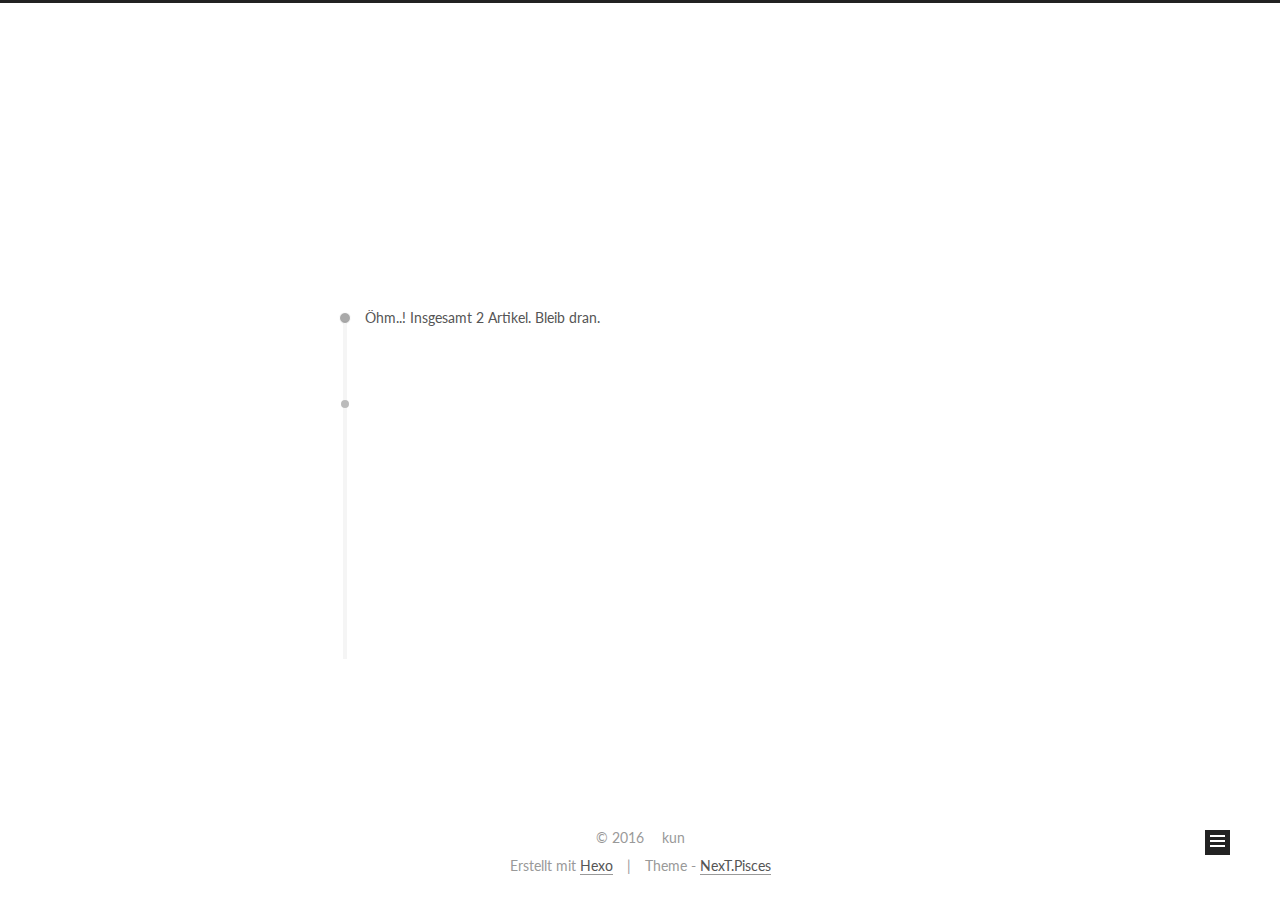
==== archives/index.html @ 742b386e "Site updated: 2016-11-14 19:03:24" ====
<!doctype html>



  


<html class="theme-next pisces use-motion" lang="">
<head>
  <meta charset="UTF-8"/>
<meta http-equiv="X-UA-Compatible" content="IE=edge" />
<meta name="viewport" content="width=device-width, initial-scale=1, maximum-scale=1"/>



<meta http-equiv="Cache-Control" content="no-transform" />
<meta http-equiv="Cache-Control" content="no-siteapp" />












  
  
  <link href="/vendors/fancybox/source/jquery.fancybox.css?v=2.1.5" rel="stylesheet" type="text/css" />




  
  
  
  

  
    
    
  

  

  

  

  

  
    
    
    <link href="//fonts.googleapis.com/css?family=Lato:300,300italic,400,400italic,700,700italic&subset=latin,latin-ext" rel="stylesheet" type="text/css">
  






<link href="/vendors/font-awesome/css/font-awesome.min.css?v=4.6.2" rel="stylesheet" type="text/css" />

<link href="/css/main.css?v=5.1.0" rel="stylesheet" type="text/css" />


  <meta name="keywords" content="Hexo, NexT" />








  <link rel="shortcut icon" type="image/x-icon" href="/favicon.ico?v=5.1.0" />






<meta property="og:type" content="website">
<meta property="og:title" content="几许巍风">
<meta property="og:url" content="http://yoursite.com/archives/index.html">
<meta property="og:site_name" content="几许巍风">
<meta name="twitter:card" content="summary">
<meta name="twitter:title" content="几许巍风">



<script type="text/javascript" id="hexo.configurations">
  var NexT = window.NexT || {};
  var CONFIG = {
    root: '/',
    scheme: 'Pisces',
    sidebar: {"position":"left","display":"post"},
    fancybox: true,
    motion: true,
    duoshuo: {
      userId: '0',
      author: 'Author'
    },
    algolia: {
      applicationID: '',
      apiKey: '',
      indexName: '',
      hits: {"per_page":10},
      labels: {"input_placeholder":"Search for Posts","hits_empty":"We didn't find any results for the search: ${query}","hits_stats":"${hits} results found in ${time} ms"}
    }
  };
</script>



  <link rel="canonical" href="http://yoursite.com/archives/"/>





  <title> Archiv | 几许巍风 </title>
</head>

<body itemscope itemtype="http://schema.org/WebPage" lang="">

  










  
  
    
  

  <div class="container one-collumn sidebar-position-left  page-archive  ">
    <div class="headband"></div>

    <header id="header" class="header" itemscope itemtype="http://schema.org/WPHeader">
      <div class="header-inner"><div class="site-meta ">
  

  <div class="custom-logo-site-title">
    <a href="/"  class="brand" rel="start">
      <span class="logo-line-before"><i></i></span>
      <span class="site-title">几许巍风</span>
      <span class="logo-line-after"><i></i></span>
    </a>
  </div>
  <p class="site-subtitle"></p>
</div>

<div class="site-nav-toggle">
  <button>
    <span class="btn-bar"></span>
    <span class="btn-bar"></span>
    <span class="btn-bar"></span>
  </button>
</div>

<nav class="site-nav">
  

  
    <ul id="menu" class="menu">
      
        
        <li class="menu-item menu-item-home">
          <a href="/" rel="section">
            
              <i class="menu-item-icon fa fa-fw fa-home"></i> <br />
            
            Startseite
          </a>
        </li>
      
        
        <li class="menu-item menu-item-archives">
          <a href="/archives" rel="section">
            
              <i class="menu-item-icon fa fa-fw fa-archive"></i> <br />
            
            Archiv
          </a>
        </li>
      
        
        <li class="menu-item menu-item-tags">
          <a href="/tags" rel="section">
            
              <i class="menu-item-icon fa fa-fw fa-tags"></i> <br />
            
            Tags
          </a>
        </li>
      

      
    </ul>
  

  
</nav>



 </div>
    </header>

    <main id="main" class="main">
      <div class="main-inner">
        <div class="content-wrap">
          <div id="content" class="content">
            

  <section id="posts" class="posts-collapse">
    <span class="archive-move-on"></span>

    <span class="archive-page-counter">
      
      
      
        
      
      Öhm..! Insgesamt 2 Artikel. Bleib dran.
    </span>

    

      
      
      

      
        
        <div class="collection-title">
          <h2 class="archive-year motion-element" id="archive-year-2016">2016</h2>
        </div>
      
      

      

  <article class="post post-type-normal" itemscope itemtype="http://schema.org/Article">
    <header class="post-header">

      <h1 class="post-title">
        
            <a class="post-title-link" href="/2016/07/25/AlexNet论文总结/" itemprop="url">
              
                <span itemprop="name">AlexNet论文--ImageNet Classification with Deep Convolution Neural Network(总结篇)</span>
              
            </a>
        
      </h1>

      <div class="post-meta">
        <time class="post-time" itemprop="dateCreated"
              datetime="2016-07-25T09:45:01+08:00"
              content="2016-07-25" >
          07-25
        </time>
      </div>

    </header>
  </article>



    

      
      
      

      
      

      

  <article class="post post-type-normal" itemscope itemtype="http://schema.org/Article">
    <header class="post-header">

      <h1 class="post-title">
        
            <a class="post-title-link" href="/2016/07/24/AlexNet论文翻译/" itemprop="url">
              
                <span itemprop="name">AlexNet论文--ImageNet Classification with Deep Convolution Neural Network(翻译篇)</span>
              
            </a>
        
      </h1>

      <div class="post-meta">
        <time class="post-time" itemprop="dateCreated"
              datetime="2016-07-24T19:42:06+08:00"
              content="2016-07-24" >
          07-24
        </time>
      </div>

    </header>
  </article>



    

  </section>

  



          </div>
          


          

        </div>
        
          
  
  <div class="sidebar-toggle">
    <div class="sidebar-toggle-line-wrap">
      <span class="sidebar-toggle-line sidebar-toggle-line-first"></span>
      <span class="sidebar-toggle-line sidebar-toggle-line-middle"></span>
      <span class="sidebar-toggle-line sidebar-toggle-line-last"></span>
    </div>
  </div>

  <aside id="sidebar" class="sidebar">
    <div class="sidebar-inner">

      

      

      <section class="site-overview sidebar-panel sidebar-panel-active">
        <div class="site-author motion-element" itemprop="author" itemscope itemtype="http://schema.org/Person">
          <img class="site-author-image" itemprop="image"
               src="/images/avatar.gif"
               alt="kun" />
          <p class="site-author-name" itemprop="name">kun</p>
          <p class="site-description motion-element" itemprop="description"></p>
        </div>
        <nav class="site-state motion-element">
          <div class="site-state-item site-state-posts">
            <a href="/archives">
              <span class="site-state-item-count">2</span>
              <span class="site-state-item-name">Artikel</span>
            </a>
          </div>

          

          

        </nav>

        

        <div class="links-of-author motion-element">
          
        </div>

        
        

        
        

        


      </section>

      

    </div>
  </aside>


        
      </div>
    </main>

    <footer id="footer" class="footer">
      <div class="footer-inner">
        <div class="copyright" >
  
  &copy; 
  <span itemprop="copyrightYear">2016</span>
  <span class="with-love">
    <i class="fa fa-heart"></i>
  </span>
  <span class="author" itemprop="copyrightHolder">kun</span>
</div>


<div class="powered-by">
  Erstellt mit  <a class="theme-link" href="https://hexo.io">Hexo</a>
</div>

<div class="theme-info">
  Theme -
  <a class="theme-link" href="https://github.com/iissnan/hexo-theme-next">
    NexT.Pisces
  </a>
</div>


        

        
      </div>
    </footer>

    <div class="back-to-top">
      <i class="fa fa-arrow-up"></i>
    </div>
  </div>

  

<script type="text/javascript">
  if (Object.prototype.toString.call(window.Promise) !== '[object Function]') {
    window.Promise = null;
  }
</script>









  



  
  <script type="text/javascript" src="/vendors/jquery/index.js?v=2.1.3"></script>

  
  <script type="text/javascript" src="/vendors/fastclick/lib/fastclick.min.js?v=1.0.6"></script>

  
  <script type="text/javascript" src="/vendors/jquery_lazyload/jquery.lazyload.js?v=1.9.7"></script>

  
  <script type="text/javascript" src="/vendors/velocity/velocity.min.js?v=1.2.1"></script>

  
  <script type="text/javascript" src="/vendors/velocity/velocity.ui.min.js?v=1.2.1"></script>

  
  <script type="text/javascript" src="/vendors/fancybox/source/jquery.fancybox.pack.js?v=2.1.5"></script>


  


  <script type="text/javascript" src="/js/src/utils.js?v=5.1.0"></script>

  <script type="text/javascript" src="/js/src/motion.js?v=5.1.0"></script>



  
  


  <script type="text/javascript" src="/js/src/affix.js?v=5.1.0"></script>

  <script type="text/javascript" src="/js/src/schemes/pisces.js?v=5.1.0"></script>



  
  
    <script type="text/javascript" id="motion.page.archive">
      $('.archive-year').velocity('transition.slideLeftIn');
    </script>
  


  


  <script type="text/javascript" src="/js/src/bootstrap.js?v=5.1.0"></script>



  



  




	




  
  

  

  

  

  


</body>
</html>
---- css/main.css ----
/* normalize.css v3.0.2 | MIT License | git.io/normalize */
html {
  font-family: sans-serif; /* 1 */
  -ms-text-size-adjust: 100%; /* 2 */
  -webkit-text-size-adjust: 100%; /* 2 */
}
body {
  margin: 0;
}
article,
aside,
details,
figcaption,
figure,
footer,
header,
hgroup,
main,
menu,
nav,
section,
summary {
  display: block;
}
audio,
canvas,
progress,
video {
  display: inline-block; /* 1 */
  vertical-align: baseline; /* 2 */
}
audio:not([controls]) {
  display: none;
  height: 0;
}
[hidden],
template {
  display: none;
}
a {
  background-color: transparent;
}
a:active,
a:hover {
  outline: 0;
}
abbr[title] {
  border-bottom: 1px dotted;
}
b,
strong {
  font-weight: bold;
}
dfn {
  font-style: italic;
}
h1 {
  font-size: 2em;
  margin: 0.67em 0;
}
mark {
  background: #ff0;
  color: #000;
}
small {
  font-size: 80%;
}
sub,
sup {
  font-size: 75%;
  line-height: 0;
  position: relative;
  vertical-align: baseline;
}
sup {
  top: -0.5em;
}
sub {
  bottom: -0.25em;
}
img {
  border: 0;
}
svg:not(:root) {
  overflow: hidden;
}
figure {
  margin: 1em 40px;
}
hr {
  -moz-box-sizing: content-box;
  box-sizing: content-box;
  height: 0;
}
pre {
  overflow: auto;
}
code,
kbd,
pre,
samp {
  font-family: monospace, monospace;
  font-size: 1em;
}
button,
input,
optgroup,
select,
textarea {
  color: inherit; /* 1 */
  font: inherit; /* 2 */
  margin: 0; /* 3 */
}
button {
  overflow: visible;
}
button,
select {
  text-transform: none;
}
button,
html input[type="button"],
input[type="reset"],
input[type="submit"] {
  -webkit-appearance: button; /* 2 */
  cursor: pointer; /* 3 */
}
button[disabled],
html input[disabled] {
  cursor: default;
}
button::-moz-focus-inner,
input::-moz-focus-inner {
  border: 0;
  padding: 0;
}
input {
  line-height: normal;
}
input[type="checkbox"],
input[type="radio"] {
  box-sizing: border-box; /* 1 */
  padding: 0; /* 2 */
}
input[type="number"]::-webkit-inner-spin-button,
input[type="number"]::-webkit-outer-spin-button {
  height: auto;
}
input[type="search"] {
  -webkit-appearance: textfield; /* 1 */
  -moz-box-sizing: content-box;
  -webkit-box-sizing: content-box; /* 2 */
  box-sizing: content-box;
}
input[type="search"]::-webkit-search-cancel-button,
input[type="search"]::-webkit-search-decoration {
  -webkit-appearance: none;
}
fieldset {
  border: 1px solid #c0c0c0;
  margin: 0 2px;
  padding: 0.35em 0.625em 0.75em;
}
legend {
  border: 0; /* 1 */
  padding: 0; /* 2 */
}
textarea {
  overflow: auto;
}
optgroup {
  font-weight: bold;
}
table {
  border-collapse: collapse;
  border-spacing: 0;
}
td,
th {
  padding: 0;
}
::selection {
  background: #262a30;
  color: #fff;
}
body {
  position: relative;
  font-family: 'Lato', "PingFang SC", "Microsoft YaHei", sans-serif;
  font-size: 14px;
  line-height: 2;
  color: #555;
  background: #fff;
}
@media (max-width: 767px) {
  body {
    padding-right: 0 !important;
  }
}
@media (min-width: 768px) and (max-width: 991px) {
  body {
    padding-right: 0 !important;
  }
}
@media (min-width: 1600px) {
  body {
    font-size: 16px;
  }
}
h1,
h2,
h3,
h4,
h5,
h6 {
  margin: 0;
  padding: 0;
  font-weight: bold;
  line-height: 1.5;
  font-family: 'Lato', "PingFang SC", "Microsoft YaHei", sans-serif;
}
h2,
h3,
h4,
h5,
h6 {
  margin: 20px 0 15px;
}
h1 {
  font-size: 22px;
}
@media (max-width: 767px) {
  h1 {
    font-size: 18px;
  }
}
h2 {
  font-size: 20px;
}
@media (max-width: 767px) {
  h2 {
    font-size: 16px;
  }
}
h3 {
  font-size: 18px;
}
@media (max-width: 767px) {
  h3 {
    font-size: 14px;
  }
}
h4 {
  font-size: 16px;
}
@media (max-width: 767px) {
  h4 {
    font-size: 12px;
  }
}
h5 {
  font-size: 14px;
}
@media (max-width: 767px) {
  h5 {
    font-size: 10px;
  }
}
h6 {
  font-size: 12px;
}
@media (max-width: 767px) {
  h6 {
    font-size: 8px;
  }
}
p {
  margin: 0 0 25px 0;
}
a {
  color: #555;
  text-decoration: none;
  border-bottom: 1px solid #999;
  word-wrap: break-word;
}
a:hover {
  color: #222;
  border-bottom-color: #222;
}
ul {
  list-style: none;
}
blockquote {
  margin: 0;
  padding: 0;
}
img {
  display: block;
  margin: auto;
  max-width: 100%;
  height: auto;
}
hr {
  margin: 40px 0;
  height: 3px;
  border: none;
  background-color: #ddd;
  background-image: repeating-linear-gradient(-45deg, #fff, #fff 4px, transparent 4px, transparent 8px);
}
blockquote {
  padding: 0 15px;
  color: #666;
  border-left: 4px solid #ddd;
}
blockquote cite::before {
  content: "-";
  padding: 0 5px;
}
dt {
  font-weight: 700;
}
dd {
  margin: 0;
  padding: 0;
}
.text-left {
  text-align: left;
}
.text-center {
  text-align: center;
}
.text-right {
  text-align: right;
}
.text-justify {
  text-align: justify;
}
.text-nowrap {
  white-space: nowrap;
}
.text-lowercase {
  text-transform: lowercase;
}
.text-uppercase {
  text-transform: uppercase;
}
.text-capitalize {
  text-transform: capitalize;
}
.center-block {
  display: block;
  margin-left: auto;
  margin-right: auto;
}
.clearfix:before,
.clearfix:after {
  content: " ";
  display: table;
}
.clearfix:after {
  clear: both;
}
.pullquote {
  width: 45%;
}
.pullquote.left {
  float: left;
  margin-left: 5px;
  margin-right: 10px;
}
.pullquote.right {
  float: right;
  margin-left: 10px;
  margin-right: 5px;
}
.affix.affix.affix {
  position: fixed;
}
.translation {
  margin-top: -20px;
  font-size: 14px;
  color: #999;
}
.scrollbar-measure {
  width: 100px;
  height: 100px;
  overflow: scroll;
  position: absolute;
  top: -9999px;
}
.use-motion .motion-element {
  opacity: 0;
}
#local-search-input {
  padding: 3px;
  border: none;
  text-indent: 14px;
  border-radius: 0;
  width: 140px;
  outline: none;
  border-bottom: 1px solid #999;
  background: inherit;
  opacity: 0.5;
}
#local-search-input:focus {
  opacity: 1;
}
.search-icon {
  position: absolute;
  top: 9px;
}
table {
  margin: 20px 0;
  width: 100%;
  border-collapse: collapse;
  border-spacing: 0;
  border: 1px solid #ddd;
  font-size: 14px;
  table-layout: fixed;
  word-wrap: break-all;
}
table>tbody>tr:nth-of-type(odd) {
  background-color: #f9f9f9;
}
table>tbody>tr:hover {
  background-color: #f5f5f5;
}
caption,
th,
td {
  padding: 8px;
  text-align: left;
  vertical-align: middle;
  font-weight: normal;
}
th,
td {
  border-bottom: 3px solid #ddd;
  border-right: 1px solid #eee;
}
th {
  padding-bottom: 10px;
  font-weight: 700;
}
td {
  border-bottom-width: 1px;
}
html,
body {
  height: 100%;
}
.container {
  position: relative;
  min-height: 100%;
}
.header-inner {
  margin: 0 auto;
  padding: 100px 0 70px;
  width: 700px;
}
@media (min-width: 1600px) {
  .container .header-inner {
    width: 900px;
  }
}
.main {
  padding-bottom: 150px;
}
.main-inner {
  margin: 0 auto;
  width: 700px;
}
@media (min-width: 1600px) {
  .container .main-inner {
    width: 900px;
  }
}
.footer {
  position: absolute;
  left: 0;
  bottom: 0;
  width: 100%;
  min-height: 50px;
}
.footer-inner {
  box-sizing: border-box;
  margin: 20px auto;
  width: 700px;
}
@media (min-width: 1600px) {
  .container .footer-inner {
    width: 900px;
  }
}
pre,
.highlight {
  overflow: auto;
  margin: 20px 0;
  padding: 15px;
  font-size: 13px;
  color: #4d4d4c;
  background: #f7f7f7;
  line-height: 1.6;
}
pre,
code {
  font-family: consolas, Menlo, "PingFang SC", "Microsoft YaHei", monospace;
}
code {
  padding: 2px 4px;
  word-wrap: break-all;
  color: #4d4d4c;
  background: #f7f7f7;
  border-radius: 3px;
  font-size: 13px;
}
pre code {
  padding: 0;
  color: #4d4d4c;
  background: none;
  text-shadow: none;
}
.highlight pre {
  border: none;
  margin: 0;
  padding: 1px;
}
.highlight table {
  margin: 0;
  width: auto;
  border: none;
}
.highlight td {
  border: none;
  padding: 0;
}
.highlight figcaption {
  font-size: 1em;
  color: #4d4d4c;
  line-height: 1em;
  margin-bottom: 1em;
}
.highlight figcaption:before,
.highlight figcaption:after {
  content: " ";
  display: table;
}
.highlight figcaption:after {
  clear: both;
}
.highlight figcaption a {
  float: right;
  color: #4d4d4c;
}
.highlight figcaption a:hover {
  border-bottom-color: #4d4d4c;
}
.highlight .gutter pre {
  color: #666;
  text-align: right;
  padding-right: 20px;
}
.highlight .line {
  height: 20px;
}
.gutter {
  -webkit-user-select: none;
  -moz-user-select: none;
  -ms-user-select: none;
  user-select: none;
}
.gist table {
  width: auto;
}
.gist table td {
  border: none;
}
pre .deletion {
  background: #fdd;
}
pre .addition {
  background: #dfd;
}
pre .meta {
  color: #8959a8;
}
pre .comment {
  color: #8e908c;
}
pre .variable,
pre .attribute,
pre .tag,
pre .regexp,
pre .ruby .constant,
pre .xml .tag .title,
pre .xml .pi,
pre .xml .doctype,
pre .html .doctype,
pre .css .id,
pre .css .class,
pre .css .pseudo {
  color: #c82829;
}
pre .number,
pre .preprocessor,
pre .built_in,
pre .literal,
pre .params,
pre .constant,
pre .command {
  color: #f5871f;
}
pre .ruby .class .title,
pre .css .rules .attribute,
pre .string,
pre .value,
pre .inheritance,
pre .header,
pre .ruby .symbol,
pre .xml .cdata,
pre .special,
pre .number,
pre .formula {
  color: #718c00;
}
pre .title,
pre .css .hexcolor {
  color: #3e999f;
}
pre .function,
pre .python .decorator,
pre .python .title,
pre .ruby .function .title,
pre .ruby .title .keyword,
pre .perl .sub,
pre .javascript .title,
pre .coffeescript .title {
  color: #4271ae;
}
pre .keyword,
pre .javascript .function {
  color: #8959a8;
}
.full-image.full-image.full-image {
  border: none;
  max-width: 100%;
  width: auto;
  margin: 20px auto;
}
@media (min-width: 992px) {
  .full-image.full-image.full-image {
    max-width: none;
    width: 126%;
    margin: 0 -13%;
  }
}
.blockquote-center,
.page-home .post-type-quote blockquote,
.page-post-detail .post-type-quote blockquote {
  position: relative;
  margin: 40px 0;
  padding: 0;
  border-left: none;
  text-align: center;
}
.blockquote-center::before,
.page-home .post-type-quote blockquote::before,
.page-post-detail .post-type-quote blockquote::before,
.blockquote-center::after,
.page-home .post-type-quote blockquote::after,
.page-post-detail .post-type-quote blockquote::after {
  position: absolute;
  content: ' ';
  display: block;
  width: 100%;
  height: 24px;
  opacity: 0.2;
  background-repeat: no-repeat;
  background-position: 0 -6px;
  background-size: 22px 22px;
}
.blockquote-center::before,
.page-home .post-type-quote blockquote::before,
.page-post-detail .post-type-quote blockquote::before {
  top: -20px;
  background-image: url("../images/quote-l.svg");
  border-top: 1px solid #ccc;
}
.blockquote-center::after,
.page-home .post-type-quote blockquote::after,
.page-post-detail .post-type-quote blockquote::after {
  bottom: -20px;
  background-image: url("../images/quote-r.svg");
  border-bottom: 1px solid #ccc;
  background-position: 100% 8px;
}
.blockquote-center p,
.page-home .post-type-quote blockquote p,
.page-post-detail .post-type-quote blockquote p,
.blockquote-center div,
.page-home .post-type-quote blockquote div,
.page-post-detail .post-type-quote blockquote div {
  text-align: center;
}
.post .post-body .group-picture img {
  box-sizing: border-box;
  padding: 0 3px;
  border: none;
}
.post .group-picture-row {
  overflow: hidden;
  margin-top: 6px;
}
.post .group-picture-row:first-child {
  margin-top: 0;
}
.post .group-picture-column {
  float: left;
}
.page-post-detail .post-body .group-picture-column {
  float: none;
  margin-top: 10px;
  width: auto !important;
}
.page-post-detail .post-body .group-picture-column img {
  margin: 0 auto;
}
.page-archive .group-picture-container {
  overflow: hidden;
}
.page-archive .group-picture-row {
  float: left;
}
.page-archive .group-picture-row:first-child {
  margin-top: 6px;
}
.page-archive .group-picture-column {
  max-width: 150px;
  max-height: 150px;
}
.btn {
  display: inline-block;
  padding: 0 20px;
  font-size: 14px;
  color: #fff;
  background: #222;
  border: 2px solid #222;
  text-decoration: none;
  border-radius: 0;
  transition-property: background-color;
  transition-duration: 0.2s;
  transition-timing-function: ease-in-out;
  transition-delay: 0s;
}
.btn:hover,
.post-more-link .btn:hover {
  border-color: #222;
  color: #222;
  background: #fff;
}
.btn-bar {
  display: block;
  width: 22px;
  height: 2px;
  background: #555;
  border-radius: 1px;
}
.btn-bar+.btn-bar {
  margin-top: 4px;
}
.pagination {
  margin: 120px 0 40px;
  text-align: center;
  border-top: 1px solid #eee;
}
.page-number-basic,
.pagination .prev,
.pagination .next,
.pagination .page-number,
.pagination .space {
  display: inline-block;
  position: relative;
  top: -1px;
  margin: 0 10px;
  padding: 0 10px;
  line-height: 30px;
}
@media (max-width: 767px) {
  .page-number-basic,
  .pagination .prev,
  .pagination .next,
  .pagination .page-number,
  .pagination .space {
    margin: 0 5px;
  }
}
.pagination .prev,
.pagination .next,
.pagination .page-number {
  border-bottom: 0;
  border-top: 1px solid #eee;
  transition-property: border-color;
  transition-duration: 0.2s;
  transition-timing-function: ease-in-out;
  transition-delay: 0s;
}
.pagination .prev:hover,
.pagination .next:hover,
.pagination .page-number:hover {
  border-top-color: #222;
}
.pagination .space {
  padding: 0;
  margin: 0;
}
.pagination .prev {
  margin-left: 0;
}
.pagination .next {
  margin-right: 0;
}
.pagination .page-number.current {
  color: #fff;
  background: #ccc;
  border-top-color: #ccc;
}
@media (max-width: 767px) {
  .pagination {
    border-top: none;
  }
  .pagination .prev,
  .pagination .next,
  .pagination .page-number {
    margin-bottom: 10px;
    border-top: 0;
    border-bottom: 1px solid #eee;
  }
  .pagination .prev:hover,
  .pagination .next:hover,
  .pagination .page-number:hover {
    border-bottom-color: #222;
  }
}
.comments {
  margin: 60px 20px 0;
}
.tag-cloud {
  text-align: center;
}
.tag-cloud a {
  display: inline-block;
  margin: 10px;
}
.back-to-top {
  box-sizing: border-box;
  position: fixed;
  bottom: -100px;
  right: 50px;
  z-index: 1050;
  padding: 0 6px;
  width: 25px;
  background: #222;
  font-size: 12px;
  opacity: 1;
  color: #fff;
  cursor: pointer;
  text-align: center;
  -webkit-transform: translateZ(0);
  transition-property: bottom;
  transition-duration: 0.2s;
  transition-timing-function: ease-in-out;
  transition-delay: 0s;
}
@media (max-width: 767px) {
  .back-to-top {
    display: none;
  }
}
@media (min-width: 768px) and (max-width: 991px) {
  .back-to-top {
    display: none;
  }
}
.back-to-top.back-to-top-on {
  bottom: 19px;
}
.header {
  background: #fff;
}
.header-inner {
  position: relative;
}
.headband {
  height: 3px;
  background: #222;
}
.site-meta {
  margin: 0;
  text-align: center;
}
@media (max-width: 767px) {
  .site-meta {
    text-align: center;
  }
}
.brand {
  position: relative;
  display: inline-block;
  padding: 0 40px;
  color: #fff;
  background: #222;
  border-bottom: none;
}
.brand:hover {
  color: #fff;
}
.logo {
  display: inline-block;
  margin-right: 5px;
  line-height: 36px;
  vertical-align: top;
}
.site-title {
  display: inline-block;
  vertical-align: top;
  line-height: 36px;
  font-size: 20px;
  font-weight: normal;
  font-family: 'Lato', "PingFang SC", "Microsoft YaHei", sans-serif;
}
.site-subtitle {
  margin-top: 10px;
  font-size: 13px;
  color: #999;
}
.use-motion .brand {
  opacity: 0;
}
.use-motion .logo,
.use-motion .site-title,
.use-motion .site-subtitle {
  opacity: 0;
  position: relative;
  top: -10px;
}
.site-nav-toggle {
  display: none;
  position: absolute;
  top: 10px;
  left: 10px;
}
@media (max-width: 767px) {
  .site-nav-toggle {
    display: block;
  }
}
.site-nav-toggle button {
  margin-top: 2px;
  padding: 9px 10px;
  background: transparent;
  border: none;
}
@media (max-width: 767px) {
  .site-nav {
    display: none;
    margin: 0 -10px;
    padding: 0 10px;
    clear: both;
    border-top: 1px solid #ddd;
  }
}
@media (min-width: 768px) and (max-width: 991px) {
  .site-nav {
    display: block !important;
  }
}
@media (min-width: 992px) {
  .site-nav {
    display: block !important;
  }
}
.menu {
  margin-top: 20px;
  padding-left: 0;
  text-align: center;
}
.menu .menu-item {
  display: inline-block;
  margin: 0 10px;
}
@media screen and (max-width: 767px) {
  .menu .menu-item {
    margin-top: 10px;
  }
}
.menu .menu-item a {
  display: block;
  font-size: 13px;
  text-transform: capitalize;
  line-height: inherit;
  border-bottom: 1px solid transparent;
  transition-property: border-color;
  transition-duration: 0.2s;
  transition-timing-function: ease-in-out;
  transition-delay: 0s;
}
.menu .menu-item a:hover {
  border-bottom-color: #222;
}
.menu .menu-item .fa {
  margin-right: 5px;
}
.use-motion .menu-item {
  opacity: 0;
}
.post-body {
  font-family: 'Lato', "PingFang SC", "Microsoft YaHei", sans-serif;
}
@media (max-width: 767px) {
  .post-body {
    word-break: break-word;
  }
}
.post-body .fancybox img {
  display: block !important;
  margin: 0 auto;
  cursor: pointer;
  cursor: zoom-in;
  cursor: -webkit-zoom-in;
}
.post-body .image-caption,
.post-body .figure .caption {
  margin: 10px auto 15px;
  text-align: center;
  font-size: 14px;
  color: #999;
  font-weight: bold;
  line-height: 1;
}
.post-sticky-flag {
  display: inline-block;
  font-size: 16px;
  -ms-transform: rotate(30deg);
  -webkit-transform: rotate(30deg);
  -moz-transform: rotate(30deg);
  -ms-transform: rotate(30deg);
  -o-transform: rotate(30deg);
  transform: rotate(30deg);
}
.posts-expand {
  padding-top: 40px;
}
@media (max-width: 767px) {
  .posts-expand {
    margin: 0 20px;
  }
  .post-body pre,
  .post-body .highlight {
    padding: 10px;
  }
  .post-body pre .gutter pre,
  .post-body .highlight .gutter pre {
    padding-right: 10px;
  }
}
@media (min-width: 992px) {
  .posts-expand .post-body {
    text-align: justify;
  }
}
.posts-expand .post-body h2,
.posts-expand .post-body h3,
.posts-expand .post-body h4,
.posts-expand .post-body h5,
.posts-expand .post-body h6 {
  padding-top: 10px;
}
.posts-expand .post-body h2 .header-anchor,
.posts-expand .post-body h3 .header-anchor,
.posts-expand .post-body h4 .header-anchor,
.posts-expand .post-body h5 .header-anchor,
.posts-expand .post-body h6 .header-anchor {
  float: right;
  margin-left: 10px;
  color: #ccc;
  border-bottom-style: none;
  visibility: hidden;
}
.posts-expand .post-body h2 .header-anchor:hover,
.posts-expand .post-body h3 .header-anchor:hover,
.posts-expand .post-body h4 .header-anchor:hover,
.posts-expand .post-body h5 .header-anchor:hover,
.posts-expand .post-body h6 .header-anchor:hover {
  color: inherit;
}
.posts-expand .post-body h2:hover .header-anchor,
.posts-expand .post-body h3:hover .header-anchor,
.posts-expand .post-body h4:hover .header-anchor,
.posts-expand .post-body h5:hover .header-anchor,
.posts-expand .post-body h6:hover .header-anchor {
  visibility: visible;
}
.posts-expand .post-body ul li {
  list-style: circle;
}
.posts-expand .post-body img {
  box-sizing: border-box;
  margin: auto;
  padding: 3px;
  border: 1px solid #ddd;
}
.posts-expand .fancybox img {
  margin: 0 auto;
}
@media (max-width: 767px) {
  .posts-collapse {
    margin: 0 20px;
  }
  .posts-collapse .post-title,
  .posts-collapse .post-meta {
    display: block;
    width: auto;
    text-align: left;
  }
}
.posts-collapse {
  position: relative;
  z-index: 1010;
  margin-left: 55px;
}
.posts-collapse::after {
  content: " ";
  position: absolute;
  top: 20px;
  left: 0;
  margin-left: -2px;
  width: 4px;
  height: 100%;
  background: #f5f5f5;
  z-index: -1;
}
@media (max-width: 767px) {
  .posts-collapse {
    margin: 0 20px;
  }
}
.posts-collapse .collection-title {
  position: relative;
  margin: 60px 0;
}
.posts-collapse .collection-title h2 {
  margin-left: 20px;
}
.posts-collapse .collection-title small {
  color: #bbb;
}
.posts-collapse .collection-title::before {
  content: " ";
  position: absolute;
  left: 0;
  top: 50%;
  margin-left: -4px;
  margin-top: -4px;
  width: 8px;
  height: 8px;
  background: #bbb;
  border-radius: 50%;
}
.posts-collapse .post {
  margin: 30px 0;
}
.posts-collapse .post-header {
  position: relative;
  transition-duration: 0.2s;
  transition-timing-function: ease-in-out;
  transition-delay: 0s;
  transition-property: border;
  border-bottom: 1px dashed #ccc;
}
.posts-collapse .post-header::before {
  content: " ";
  position: absolute;
  left: 0;
  top: 12px;
  width: 6px;
  height: 6px;
  margin-left: -4px;
  background: #bbb;
  border-radius: 50%;
  border: 1px solid #fff;
  transition-duration: 0.2s;
  transition-timing-function: ease-in-out;
  transition-delay: 0s;
  transition-property: background;
}
.posts-collapse .post-header:hover {
  border-bottom-color: #666;
}
.posts-collapse .post-header:hover::before {
  background: #222;
}
.posts-collapse .post-meta {
  position: absolute;
  font-size: 12px;
  left: 20px;
  top: 5px;
}
.posts-collapse .post-comments-count {
  display: none;
}
.posts-collapse .post-title {
  margin-left: 60px;
  font-size: 16px;
  font-weight: normal;
  line-height: inherit;
}
.posts-collapse .post-title::after {
  margin-left: 3px;
  opacity: 0.6;
}
.posts-collapse .post-title a {
  color: #666;
  border-bottom: none;
}
.page-home .post-type-quote .post-header,
.page-post-detail .post-type-quote .post-header,
.page-home .post-type-quote .post-tags,
.page-post-detail .post-type-quote .post-tags {
  display: none;
}
.posts-expand .post-title {
  font-size: 26px;
  text-align: center;
  word-break: break-word;
  font-weight: 400;
}
@media (max-width: 767px) {
  .posts-expand .post-title {
    font-size: 22px;
  }
}
.posts-expand .post-title-link {
  display: inline-block;
  position: relative;
  color: #555;
  border-bottom: none;
  line-height: 1.2;
  vertical-align: top;
}
.posts-expand .post-title-link::before {
  content: "";
  position: absolute;
  width: 100%;
  height: 2px;
  bottom: 0;
  left: 0;
  background-color: #000;
  visibility: hidden;
  -webkit-transform: scaleX(0);
  -moz-transform: scaleX(0);
  -ms-transform: scaleX(0);
  -o-transform: scaleX(0);
  transform: scaleX(0);
  transition-duration: 0.2s;
  transition-timing-function: ease-in-out;
  transition-delay: 0s;
}
.posts-expand .post-title-link:hover::before {
  visibility: visible;
  -webkit-transform: scaleX(1);
  -moz-transform: scaleX(1);
  -ms-transform: scaleX(1);
  -o-transform: scaleX(1);
  transform: scaleX(1);
}
.posts-expand .post-title-link .fa {
  font-size: 16px;
}
.posts-expand .post-meta {
  margin: 3px 0 60px 0;
  color: #999;
  font-family: 'Lato', "PingFang SC", "Microsoft YaHei", sans-serif;
  font-size: 12px;
  text-align: center;
}
.posts-expand .post-meta .post-category-list {
  display: inline-block;
  margin: 0;
  padding: 3px;
}
.posts-expand .post-meta .post-category-list-link {
  color: #999;
}
.post-meta-item-icon {
  display: none;
  margin-right: 3px;
}
@media (min-width: 768px) and (max-width: 991px) {
  .post-meta-item-icon {
    display: inline-block;
  }
}
@media (max-width: 767px) {
  .post-meta-item-icon {
    display: inline-block;
  }
}
@media (min-width: 768px) and (max-width: 991px) {
  .post-meta-item-text {
    display: none;
  }
}
@media (max-width: 767px) {
  .post-meta-item-text {
    display: none;
  }
}
@media (max-width: 767px) {
  .posts-expand .post-comments-count {
    display: none;
  }
}
.post-more-link {
  margin-top: 50px;
}
.post-more-link .btn {
  color: #fff;
  font-size: 14px;
  background: #222;
  border-radius: 0;
  line-height: 2;
}
.posts-expand .post-tags {
  margin-top: 40px;
  text-align: center;
}
.posts-expand .post-tags a {
  display: inline-block;
  margin-right: 10px;
  font-size: 13px;
}
.post-nav {
  overflow: hidden;
  margin-top: 60px;
  padding: 10px;
  white-space: nowrap;
  border-top: 1px solid #eee;
}
.post-nav-item {
  display: inline-block;
  width: 50%;
  white-space: normal;
}
.post-nav-item a {
  position: relative;
  display: inline-block;
  line-height: 25px;
  font-size: 14px;
  color: #555;
  border-bottom: none;
}
.post-nav-item a:hover {
  color: #222;
  border-bottom: none;
}
.post-nav-item a:active {
  top: 2px;
}
.post-nav-item a i {
  font-size: 12px;
}
.post-nav-prev {
  text-align: right;
}
.posts-expand .post-eof {
  display: block;
  margin: 80px auto 60px;
  width: 8%;
  height: 1px;
  background: #ccc;
  text-align: center;
}
.post:last-child .post-eof.post-eof.post-eof {
  display: none;
}
.post-gallery {
  display: table;
  table-layout: fixed;
  width: 100%;
  border-collapse: separate;
}
.post-gallery-row {
  display: table-row;
}
.post-gallery .post-gallery-img {
  display: table-cell;
  text-align: center;
  vertical-align: middle;
  border: none;
}
.post-gallery .post-gallery-img img {
  max-width: 100%;
  max-height: 100%;
  border: none;
}
.fancybox-close,
.fancybox-close:hover {
  border: none;
}
.sidebar {
  position: fixed;
  right: 0;
  top: 0;
  bottom: 0;
  width: 0;
  z-index: 1040;
  box-shadow: inset 0 2px 6px #000;
  background: #222;
  -webkit-transform: translateZ(0);
}
.sidebar a {
  color: #999;
  border-bottom-color: #555;
}
.sidebar a:hover {
  color: #eee;
}
@media (min-width: 768px) and (max-width: 991px) {
  .sidebar {
    display: none !important;
  }
}
@media (max-width: 767px) {
  .sidebar {
    display: none !important;
  }
}
.sidebar-inner {
  position: relative;
  padding: 20px 10px;
  color: #999;
  text-align: center;
}
.sidebar-toggle {
  position: fixed;
  right: 50px;
  bottom: 45px;
  width: 15px;
  height: 15px;
  padding: 5px;
  background: #222;
  line-height: 0;
  z-index: 1050;
  cursor: pointer;
  -webkit-transform: translateZ(0);
}
@media (min-width: 768px) and (max-width: 991px) {
  .sidebar-toggle {
    display: none;
  }
}
@media (max-width: 767px) {
  .sidebar-toggle {
    display: none;
  }
}
.sidebar-toggle-line {
  position: relative;
  display: inline-block;
  vertical-align: top;
  height: 2px;
  width: 100%;
  background: #fff;
  margin-top: 3px;
}
.sidebar-toggle-line:first-child {
  margin-top: 0;
}
.site-author-image {
  display: block;
  margin: 0 auto;
  padding: 2px;
  max-width: 96px;
  height: auto;
  border: 2px solid #333;
}
.site-author-name {
  margin: 5px 0 0;
  text-align: center;
  color: #f5f5f5;
  font-weight: normal;
}
.site-description {
  margin-top: 5px;
  text-align: center;
  font-size: 14px;
  color: #999;
}
.site-state {
  overflow: hidden;
  line-height: 1.4;
  white-space: nowrap;
  text-align: center;
}
.site-state-item {
  display: inline-block;
  padding: 0 15px;
  border-left: 1px solid #333;
}
.site-state-item:first-child {
  border-left: none;
}
.site-state-item a {
  border-bottom: none;
}
.site-state-item-count {
  display: block;
  text-align: center;
  color: inherit;
  font-weight: 600;
  font-size: 18px;
}
.site-state-item-name {
  font-size: 13px;
  color: inherit;
}
.feed-link {
  margin-top: 20px;
}
.feed-link a {
  display: inline-block;
  padding: 0 15px;
  color: #fc6423;
  border: 1px solid #fc6423;
  border-radius: 4px;
}
.feed-link a i {
  color: #fc6423;
  font-size: 14px;
}
.feed-link a:hover {
  color: #fff;
  background: #fc6423;
}
.feed-link a:hover i {
  color: #fff;
}
.links-of-author {
  margin-top: 20px;
}
.links-of-author a {
  display: inline-block;
  vertical-align: middle;
  margin-right: 10px;
  margin-bottom: 10px;
  border-bottom-color: #555;
  font-size: 13px;
}
.links-of-author a:before {
  display: inline-block;
  vertical-align: middle;
  margin-right: 3px;
  content: " ";
  width: 4px;
  height: 4px;
  border-radius: 50%;
  background: #7305d9;
}
.links-of-blogroll {
  font-size: 13px;
}
.links-of-blogroll-title {
  margin-top: 20px;
  font-size: 14px;
  font-weight: 600;
}
.links-of-blogroll-list {
  margin: 0;
  padding: 0;
}
.links-of-blogroll-item {
  padding: 2px 10px;
}
.sidebar-nav {
  margin: 0 0 20px;
  padding-left: 0;
}
.sidebar-nav li {
  display: inline-block;
  cursor: pointer;
  border-bottom: 1px solid transparent;
  font-size: 14px;
  color: #555;
}
.sidebar-nav li:hover {
  color: #f5f5f5;
}
.page-post-detail .sidebar-nav-toc {
  padding: 0 5px;
}
.page-post-detail .sidebar-nav-overview {
  margin-left: 10px;
}
.sidebar-nav .sidebar-nav-active {
  color: #87daff;
  border-bottom-color: #87daff;
}
.sidebar-nav .sidebar-nav-active:hover {
  color: #87daff;
}
.sidebar-panel {
  display: none;
}
.sidebar-panel-active {
  display: block;
}
.post-toc-empty {
  font-size: 14px;
  color: #666;
}
.post-toc-wrap {
  overflow: hidden;
}
.post-toc {
  overflow: auto;
}
.post-toc ol {
  margin: 0;
  padding: 0 2px 5px 10px;
  text-align: left;
  list-style: none;
  font-size: 14px;
}
.post-toc ol > ol {
  padding-left: 0;
}
.post-toc ol a {
  transition-duration: 0.2s;
  transition-timing-function: ease-in-out;
  transition-delay: 0s;
  transition-property: all;
  color: #999;
  border-bottom-color: #555;
}
.post-toc ol a:hover {
  color: #ccc;
  border-bottom-color: #ccc;
}
.post-toc .nav-item {
  overflow: hidden;
  text-overflow: ellipsis;
  white-space: nowrap;
  line-height: 1.8;
}
.post-toc .nav .nav-child {
  display: none;
}
.post-toc .nav .active > .nav-child {
  display: block;
}
.post-toc .nav .active-current > .nav-child {
  display: block;
}
.post-toc .nav .active-current > .nav-child > .nav-item {
  display: block;
}
.post-toc .nav .active > a {
  color: #87daff;
  border-bottom-color: #87daff;
}
.post-toc .nav .active-current > a {
  color: #87daff;
}
.post-toc .nav .active-current > a:hover {
  color: #87daff;
}
.footer {
  font-size: 14px;
  color: #999;
}
.footer img {
  border: none;
}
.footer-inner {
  text-align: center;
}
.with-love {
  display: inline-block;
  margin: 0 5px;
}
.powered-by,
.theme-info {
  display: inline-block;
}
.powered-by {
  margin-right: 10px;
}
.powered-by::after {
  content: "|";
  padding-left: 10px;
}
.cc-license {
  margin-top: 10px;
  text-align: center;
}
.cc-license .cc-opacity {
  opacity: 0.7;
  border-bottom: none;
}
.cc-license .cc-opacity:hover {
  opacity: 0.9;
}
.cc-license img {
  display: inline-block;
}
.theme-next #ds-thread #ds-reset {
  color: #555;
}
.theme-next #ds-thread #ds-reset .ds-replybox {
  margin-bottom: 30px;
}
.theme-next #ds-thread #ds-reset .ds-replybox .ds-avatar,
.theme-next #ds-reset .ds-avatar img {
  box-shadow: none;
}
.theme-next #ds-thread #ds-reset .ds-textarea-wrapper {
  border-color: #c7d4e1;
  background: none;
  border-top-right-radius: 3px;
  border-top-left-radius: 3px;
}
.theme-next #ds-thread #ds-reset .ds-textarea-wrapper textarea {
  height: 60px;
}
.theme-next #ds-reset .ds-rounded-top {
  border-radius: 0;
}
.theme-next #ds-thread #ds-reset .ds-post-toolbar {
  box-sizing: border-box;
  border: 1px solid #c7d4e1;
  background: #f6f8fa;
}
.theme-next #ds-thread #ds-reset .ds-post-options {
  height: 40px;
  border: none;
  background: none;
}
.theme-next #ds-thread #ds-reset .ds-toolbar-buttons {
  top: 11px;
}
.theme-next #ds-thread #ds-reset .ds-sync {
  top: 5px;
}
.theme-next #ds-thread #ds-reset .ds-post-button {
  top: 4px;
  right: 5px;
  width: 90px;
  height: 30px;
  border: 1px solid #c5ced7;
  border-radius: 3px;
  background-image: linear-gradient(#fbfbfc, #f5f7f9);
  color: #60676d;
}
.theme-next #ds-thread #ds-reset .ds-post-button:hover {
  background-position: 0 -30px;
  color: #60676d;
}
.theme-next #ds-thread #ds-reset .ds-comments-info {
  padding: 10px 0;
}
.theme-next #ds-thread #ds-reset .ds-sort {
  display: none;
}
.theme-next #ds-thread #ds-reset li.ds-tab a.ds-current {
  border: none;
  background: #f6f8fa;
  color: #60676d;
}
.theme-next #ds-thread #ds-reset li.ds-tab a.ds-current:hover {
  background-color: #e9f0f7;
  color: #60676d;
}
.theme-next #ds-thread #ds-reset li.ds-tab a {
  border-radius: 2px;
  padding: 5px;
}
.theme-next #ds-thread #ds-reset .ds-login-buttons p {
  color: #999;
  line-height: 36px;
}
.theme-next #ds-thread #ds-reset .ds-login-buttons .ds-service-list li {
  height: 28px;
}
.theme-next #ds-thread #ds-reset .ds-service-list a {
  background: none;
  padding: 5px;
  border: 1px solid;
  border-radius: 3px;
  text-align: center;
}
.theme-next #ds-thread #ds-reset .ds-service-list a:hover {
  color: #fff;
  background: #666;
}
.theme-next #ds-thread #ds-reset .ds-service-list .ds-weibo {
  color: #fc9b00;
  border-color: #fc9b00;
}
.theme-next #ds-thread #ds-reset .ds-service-list .ds-weibo:hover {
  background: #fc9b00;
}
.theme-next #ds-thread #ds-reset .ds-service-list .ds-qq {
  color: #60a3ec;
  border-color: #60a3ec;
}
.theme-next #ds-thread #ds-reset .ds-service-list .ds-qq:hover {
  background: #60a3ec;
}
.theme-next #ds-thread #ds-reset .ds-service-list .ds-renren {
  color: #2e7ac4;
  border-color: #2e7ac4;
}
.theme-next #ds-thread #ds-reset .ds-service-list .ds-renren:hover {
  background: #2e7ac4;
}
.theme-next #ds-thread #ds-reset .ds-service-list .ds-douban {
  color: #37994c;
  border-color: #37994c;
}
.theme-next #ds-thread #ds-reset .ds-service-list .ds-douban:hover {
  background: #37994c;
}
.theme-next #ds-thread #ds-reset .ds-service-list .ds-kaixin {
  color: #fef20d;
  border-color: #fef20d;
}
.theme-next #ds-thread #ds-reset .ds-service-list .ds-kaixin:hover {
  background: #fef20d;
}
.theme-next #ds-thread #ds-reset .ds-service-list .ds-netease {
  color: #f00;
  border-color: #f00;
}
.theme-next #ds-thread #ds-reset .ds-service-list .ds-netease:hover {
  background: #f00;
}
.theme-next #ds-thread #ds-reset .ds-service-list .ds-sohu {
  color: #ffcb05;
  border-color: #ffcb05;
}
.theme-next #ds-thread #ds-reset .ds-service-list .ds-sohu:hover {
  background: #ffcb05;
}
.theme-next #ds-thread #ds-reset .ds-service-list .ds-baidu {
  color: #2831e0;
  border-color: #2831e0;
}
.theme-next #ds-thread #ds-reset .ds-service-list .ds-baidu:hover {
  background: #2831e0;
}
.theme-next #ds-thread #ds-reset .ds-service-list .ds-google {
  color: #166bec;
  border-color: #166bec;
}
.theme-next #ds-thread #ds-reset .ds-service-list .ds-google:hover {
  background: #166bec;
}
.theme-next #ds-thread #ds-reset .ds-service-list .ds-weixin {
  color: #00ce0d;
  border-color: #00ce0d;
}
.theme-next #ds-thread #ds-reset .ds-service-list .ds-weixin:hover {
  background: #00ce0d;
}
.theme-next #ds-thread #ds-reset .ds-service-list .ds-more-services {
  border: none;
}
.theme-next #ds-thread #ds-reset .ds-service-list .ds-more-services:hover {
  background: none;
}
.theme-next #ds-reset .duoshuo-ua-admin {
  display: inline-block;
  color: #f00;
}
.theme-next #ds-reset .duoshuo-ua-platform,
.theme-next #ds-reset .duoshuo-ua-browser {
  color: #ccc;
}
.theme-next #ds-reset .duoshuo-ua-platform .fa,
.theme-next #ds-reset .duoshuo-ua-browser .fa {
  display: inline-block;
  margin-right: 3px;
}
.theme-next #ds-reset .duoshuo-ua-separator {
  display: inline-block;
  margin-left: 5px;
}
.theme-next .this_ua {
  background-color: #ccc !important;
  border-radius: 4px;
  padding: 0 5px !important;
  margin: 1px 1px !important;
  border: 1px solid #bbb !important;
  color: #fff;
  display: inline-block !important;
}
.theme-next .this_ua.admin {
  background-color: #d9534f !important;
  border-color: #d9534f !important;
}
.theme-next .this_ua.platform.iOS,
.theme-next .this_ua.platform.Mac,
.theme-next .this_ua.platform.Windows {
  background-color: #39b3d7 !important;
  border-color: #46b8da !important;
}
.theme-next .this_ua.platform.Linux {
  background-color: #3a3a3a !important;
  border-color: #1f1f1f !important;
}
.theme-next .this_ua.platform.Android {
  background-color: #00c47d !important;
  border-color: #01b171 !important;
}
.theme-next .this_ua.browser.Mobile,
.theme-next .this_ua.browser.Chrome {
  background-color: #5cb85c !important;
  border-color: #4cae4c !important;
}
.theme-next .this_ua.browser.Firefox {
  background-color: #f0ad4e !important;
  border-color: #eea236 !important;
}
.theme-next .this_ua.browser.Maxthon,
.theme-next .this_ua.browser.IE {
  background-color: #428bca !important;
  border-color: #357ebd !important;
}
.theme-next .this_ua.browser.baidu,
.theme-next .this_ua.browser.UCBrowser,
.theme-next .this_ua.browser.Opera {
  background-color: #d9534f !important;
  border-color: #d43f3a !important;
}
.theme-next .this_ua.browser.Android,
.theme-next .this_ua.browser.QQBrowser {
  background-color: #78ace9 !important;
  border-color: #4cae4c !important;
}
.post-spread {
  margin-top: 20px;
  text-align: center;
}
.jiathis_style {
  display: inline-block;
}
.jiathis_style a {
  border: none;
}
.post-spread {
  margin-top: 20px;
  text-align: center;
}
.bdshare-slide-button-box a {
  border: none;
}
.bdsharebuttonbox {
  display: inline-block;
}
.bdsharebuttonbox a {
  border: none;
}
ul.search-result-list {
  padding-left: 0px;
  margin: 0px 5px 0px 8px;
}
p.search-result {
  border-bottom: 1px dashed #ccc;
  padding: 5px 0;
}
a.search-result-title {
  font-weight: bold;
}
a.search-result {
  border-bottom: transparent;
  display: block;
  white-space: nowrap;
  overflow: hidden;
  text-overflow: ellipsis;
}
.search-keyword {
  border-bottom: 1px dashed #f00;
  font-size: 14px;
  font-weight: bold;
  color: #f00;
}
#local-search-result {
  height: 88%;
  overflow: auto;
}
.popup {
  display: none;
  position: fixed;
  top: 10%;
  left: 50%;
  width: 700px;
  height: 80%;
  margin-left: -350px;
  padding: 3px 0 0 10px;
  background: #fff;
  color: #333;
  z-index: 9999;
  border-radius: 5px;
}
@media (max-width: 767px) {
  .popup {
    padding: 3px;
    top: 0;
    left: 0;
    margin: 0;
    width: 100%;
    height: 100%;
    border-radius: 0px;
  }
}
.popoverlay {
  position: fixed;
  width: 100%;
  height: 100%;
  top: 0px;
  left: 0px;
  z-index: 2080;
  background-color: rgba(0,0,0,0.3);
}
#local-search-input {
  margin-bottom: 10px;
  padding: 10px;
  width: 97%;
  font-size: 18px;
}
.popup .fa-search {
  padding-top: 8px;
}
.popup-btn-close {
  position: absolute;
  top: 6px;
  right: 14px;
  color: #4ebd79;
  font-size: 14px;
  font-weight: bold;
  text-transform: uppercase;
  cursor: pointer;
}
#no-result {
  position: absolute;
  left: 44%;
  top: 42%;
  color: #ccc;
}
.site-uv,
.site-pv,
.page-pv {
  display: inline-block;
}
.site-uv .busuanzi-value,
.site-pv .busuanzi-value,
.page-pv .busuanzi-value {
  margin: 0 5px;
}
.site-uv {
  margin-right: 10px;
}
.site-uv::after {
  content: "|";
  padding-left: 10px;
}
.use-motion .post {
  opacity: 0;
}
.page-archive .archive-page-counter {
  position: relative;
  top: 3px;
  left: 20px;
}
@media (max-width: 767px) {
  .page-archive .archive-page-counter {
    top: 5px;
  }
}
.page-archive .posts-collapse .archive-move-on {
  position: absolute;
  top: 11px;
  left: 0;
  margin-left: -6px;
  width: 10px;
  height: 10px;
  opacity: 0.5;
  background: #555;
  border: 1px solid #fff;
  border-radius: 50%;
}
.category-all-page .category-all-title {
  text-align: center;
}
.category-all-page .category-all {
  margin-top: 20px;
}
.category-all-page .category-list {
  margin: 0;
  padding: 0;
  list-style: none;
}
.category-all-page .category-list-item {
  margin: 5px 10px;
}
.category-all-page .category-list-count {
  color: #bbb;
}
.category-all-page .category-list-count:before {
  display: inline;
  content: " (";
}
.category-all-page .category-list-count:after {
  display: inline;
  content: ") ";
}
.category-all-page .category-list-child {
  padding-left: 10px;
}
#schedule ul#event-list {
  padding-left: 30px;
}
#schedule ul#event-list hr {
  margin: 20px 0 45px 0 !important;
  background: #222;
}
#schedule ul#event-list hr:after {
  display: inline-block;
  content: 'NOW';
  background: #222;
  color: #fff;
  font-weight: bold;
  text-align: right;
  padding: 0 5px;
}
#schedule ul#event-list li.event {
  margin: 20px 0px;
  background: #f9f9f9;
  padding-left: 10px;
  min-height: 40px;
}
#schedule ul#event-list li.event h2.event-summary {
  margin: 0;
  padding-bottom: 3px;
}
#schedule ul#event-list li.event h2.event-summary:before {
  display: inline-block;
  font-family: FontAwesome;
  font-size: 8px;
  content: '\f111';
  vertical-align: middle;
  margin-right: 25px;
  color: #bbb;
}
#schedule ul#event-list li.event span.event-relative-time {
  display: inline-block;
  font-size: 12px;
  font-weight: 400;
  padding-left: 12px;
  color: #bbb;
}
#schedule ul#event-list li.event span.event-details {
  display: block;
  color: #bbb;
  margin-left: 56px;
  padding-top: 3px;
  padding-bottom: 6px;
  text-indent: -24px;
  line-height: 18px;
}
#schedule ul#event-list li.event span.event-details:before {
  text-indent: 0;
  display: inline-block;
  width: 14px;
  font-family: FontAwesome;
  text-align: center;
  margin-right: 9px;
  color: #bbb;
}
#schedule ul#event-list li.event span.event-details.event-location:before {
  content: '\f041';
}
#schedule ul#event-list li.event span.event-details.event-duration:before {
  content: '\f017';
}
#schedule ul#event-list li.event-past {
  background: #fcfcfc;
}
#schedule ul#event-list li.event-past > * {
  opacity: 0.6;
}
#schedule ul#event-list li.event-past h2.event-summary {
  color: #bbb;
}
#schedule ul#event-list li.event-past h2.event-summary:before {
  color: #dfdfdf;
}
#schedule ul#event-list li.event-now {
  background: #222;
  color: #fff;
  padding: 15px 0 15px 10px;
}
#schedule ul#event-list li.event-now h2.event-summary:before {
  -webkit-transform: scale(1.2);
  -moz-transform: scale(1.2);
  -ms-transform: scale(1.2);
  -o-transform: scale(1.2);
  transform: scale(1.2);
  color: #fff;
  animation: dot-flash 1s alternate infinite ease-in-out;
}
#schedule ul#event-list li.event-now * {
  color: #fff !important;
}
@-moz-keyframes dot-flash {
  from {
    opacity: 1;
    -webkit-transform: scale(1.1);
    -moz-transform: scale(1.1);
    -ms-transform: scale(1.1);
    -o-transform: scale(1.1);
    transform: scale(1.1);
  }
  to {
    opacity: 0;
    -webkit-transform: scale(1);
    -moz-transform: scale(1);
    -ms-transform: scale(1);
    -o-transform: scale(1);
    transform: scale(1);
  }
}
@-webkit-keyframes dot-flash {
  from {
    opacity: 1;
    -webkit-transform: scale(1.1);
    -moz-transform: scale(1.1);
    -ms-transform: scale(1.1);
    -o-transform: scale(1.1);
    transform: scale(1.1);
  }
  to {
    opacity: 0;
    -webkit-transform: scale(1);
    -moz-transform: scale(1);
    -ms-transform: scale(1);
    -o-transform: scale(1);
    transform: scale(1);
  }
}
@-o-keyframes dot-flash {
  from {
    opacity: 1;
    -webkit-transform: scale(1.1);
    -moz-transform: scale(1.1);
    -ms-transform: scale(1.1);
    -o-transform: scale(1.1);
    transform: scale(1.1);
  }
  to {
    opacity: 0;
    -webkit-transform: scale(1);
    -moz-transform: scale(1);
    -ms-transform: scale(1);
    -o-transform: scale(1);
    transform: scale(1);
  }
}
@keyframes dot-flash {
  from {
    opacity: 1;
    -webkit-transform: scale(1.1);
    -moz-transform: scale(1.1);
    -ms-transform: scale(1.1);
    -o-transform: scale(1.1);
    transform: scale(1.1);
  }
  to {
    opacity: 0;
    -webkit-transform: scale(1);
    -moz-transform: scale(1);
    -ms-transform: scale(1);
    -o-transform: scale(1);
    transform: scale(1);
  }
}
.page-post-detail .sidebar-toggle-line {
  background: #87daff;
}
.page-post-detail .comments {
  overflow: hidden;
}
@media (max-width: 767px) {
  .header-inner,
  .container .main-inner,
  .footer-inner {
    width: auto;
  }
}
embed {
  display: block;
  margin: 0px auto 25px auto;
}
.custom-logo .site-meta-headline {
  text-align: center;
}
.custom-logo .brand {
  background: none;
}
.custom-logo .site-title {
  margin: 10px auto 0;
  font-size: 24px;
  color: #222;
}
.custom-logo .site-title a {
  border: none;
}
.custom-logo-image {
  margin: 0 auto;
  padding: 5px;
  max-width: 150px;
  background: #fff;
}
@media (max-width: 767px) {
  .site-nav {
    position: absolute;
    left: 0;
    top: 52px;
    margin: 0;
    width: 100%;
    padding: 0;
    background: #fff;
    border-bottom: 1px solid #ddd;
  }
}
@media (max-width: 767px) {
  .menu {
    text-align: left;
  }
}
@media (max-width: 767px) {
  .menu .menu-item {
    display: block;
    margin: 0 10px;
    vertical-align: top;
  }
}
@media (max-width: 767px) {
  .menu .menu-item br {
    display: none;
  }
}
@media (max-width: 767px) {
  .menu .menu-item a {
    padding: 5px 10px;
  }
}
.menu .menu-item .fa {
  margin-right: 0;
}
.site-search form {
  display: none;
}
.links-of-blogroll-inline .links-of-blogroll-item {
  display: inline-block;
}
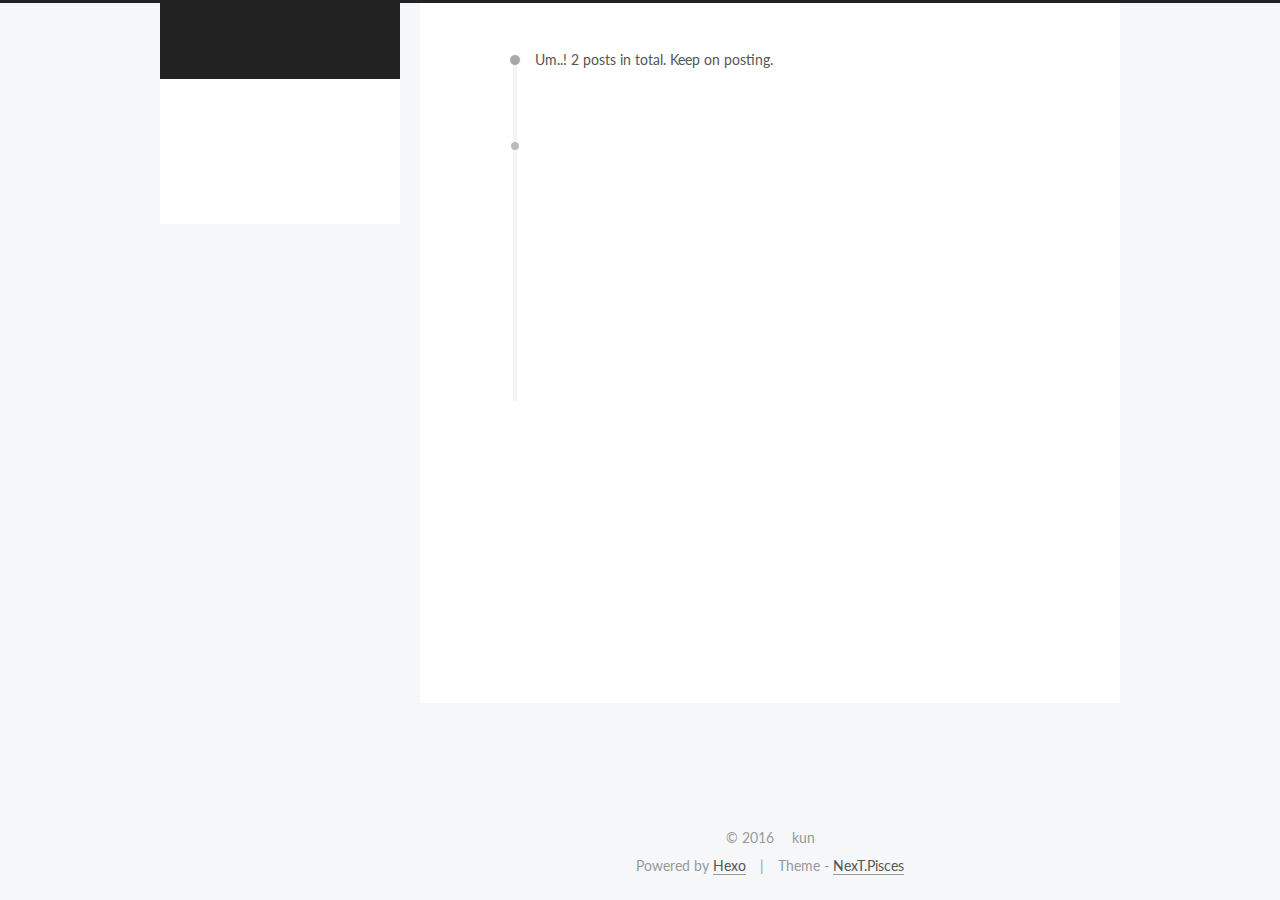
==== commit 87b6b734: "Site updated: 2016-11-14 19:39:45" ====
--- a/archives/index.html
+++ b/archives/index.html
@@ -123,7 +123,7 @@
 
 
 
-  <title> Archiv | 几许巍风 </title>
+  <title> Archive | 几许巍风 </title>
 </head>
 
 <body itemscope itemtype="http://schema.org/WebPage" lang="">
@@ -181,7 +181,7 @@
             
               <i class="menu-item-icon fa fa-fw fa-home"></i> <br />
             
-            Startseite
+            Home
           </a>
         </li>
       
@@ -191,7 +191,7 @@
             
               <i class="menu-item-icon fa fa-fw fa-archive"></i> <br />
             
-            Archiv
+            Archives
           </a>
         </li>
       
@@ -233,7 +233,7 @@
       
         
       
-      Öhm..! Insgesamt 2 Artikel. Bleib dran.
+      Um..! 2 posts in total. Keep on posting.
     </span>
 
     
@@ -360,7 +360,7 @@
           <div class="site-state-item site-state-posts">
             <a href="/archives">
               <span class="site-state-item-count">2</span>
-              <span class="site-state-item-name">Artikel</span>
+              <span class="site-state-item-name">posts</span>
             </a>
           </div>
 
@@ -411,7 +411,7 @@
 
 
 <div class="powered-by">
-  Erstellt mit  <a class="theme-link" href="https://hexo.io">Hexo</a>
+  Powered by <a class="theme-link" href="https://hexo.io">Hexo</a>
 </div>
 
 <div class="theme-info">
--- a/css/main.css
+++ b/css/main.css
@@ -495,7 +495,7 @@
 .highlight {
   overflow: auto;
   margin: 20px 0;
-  padding: 15px;
+  padding: 0;
   font-size: 13px;
   color: #4d4d4c;
   background: #f7f7f7;
@@ -507,7 +507,7 @@
 }
 code {
   padding: 2px 4px;
-  word-wrap: break-all;
+  word-wrap: break-word;
   color: #4d4d4c;
   background: #f7f7f7;
   border-radius: 3px;
@@ -519,10 +519,13 @@
   background: none;
   text-shadow: none;
 }
+.highlight {
+  border-radius: 1px;
+}
 .highlight pre {
   border: none;
   margin: 0;
-  padding: 1px;
+  padding: 10px 0;
 }
 .highlight table {
   margin: 0;
@@ -555,9 +558,16 @@
   border-bottom-color: #4d4d4c;
 }
 .highlight .gutter pre {
-  color: #666;
+  padding-left: 10px;
+  padding-right: 10px;
+  color: #869194;
   text-align: right;
-  padding-right: 20px;
+  background-color: #eff2f3;
+}
+.highlight .code pre {
+  padding-left: 10px;
+  padding-right: 10px;
+  background-color: #f7f7f7;
 }
 .highlight .line {
   height: 20px;
@@ -737,13 +747,97 @@
   max-width: 150px;
   max-height: 150px;
 }
+.note {
+  padding: 20px;
+  margin: 20px 0;
+  border: 1px solid #eee;
+  border-left-width: 5px;
+  border-radius: 3px;
+}
+.note h2,
+.note h3,
+.note h4,
+.note h5,
+.note h6 {
+  margin-top: 0;
+  margin-bottom: 5px;
+}
+.note p:last-child {
+  margin-bottom: 0;
+}
+.note code {
+  border-radius: 3px;
+}
+.note+.note {
+  margin-top: -5px;
+}
+.default {
+  border-left-color: #777;
+}
+.default h2,
+.default h3,
+.default h4,
+.default h5,
+.default h6 {
+  color: #777;
+}
+.primary {
+  border-left-color: #428bca;
+}
+.primary h2,
+.primary h3,
+.primary h4,
+.primary h5,
+.primary h6 {
+  color: #428bca;
+}
+.success {
+  border-left-color: #5cb85c;
+}
+.success h2,
+.success h3,
+.success h4,
+.success h5,
+.success h6 {
+  color: #5cb85c;
+}
+.danger {
+  border-left-color: #d9534f;
+}
+.danger h2,
+.danger h3,
+.danger h4,
+.danger h5,
+.danger h6 {
+  color: #d9534f;
+}
+.warning {
+  border-left-color: #f0ad4e;
+}
+.warning h2,
+.warning h3,
+.warning h4,
+.warning h5,
+.warning h6 {
+  color: #f0ad4e;
+}
+.info {
+  border-left-color: #5bc0de;
+}
+.info h2,
+.info h3,
+.info h4,
+.info h5,
+.info h6 {
+  color: #5bc0de;
+}
 .btn {
   display: inline-block;
   padding: 0 20px;
   font-size: 14px;
   color: #fff;
   background: #222;
-  border: 2px solid #222;
+  border: 2px solid #555;
   text-decoration: none;
   border-radius: 0;
   transition-property: background-color;
@@ -754,8 +848,8 @@
 .btn:hover,
 .post-more-link .btn:hover {
   border-color: #222;
-  color: #222;
-  background: #fff;
+  color: #fff;
+  background: #222;
 }
 .btn-bar {
   display: block;
@@ -860,7 +954,7 @@
   width: 25px;
   background: #222;
   font-size: 12px;
-  opacity: 1;
+  opacity: 0.6;
   color: #fff;
   cursor: pointer;
   text-align: center;
@@ -881,7 +975,7 @@
   }
 }
 .back-to-top.back-to-top-on {
-  bottom: 19px;
+  bottom: 40px;
 }
 .header {
   background: #fff;
@@ -930,7 +1024,7 @@
 .site-subtitle {
   margin-top: 10px;
   font-size: 13px;
-  color: #999;
+  color: #ddd;
 }
 .use-motion .brand {
   opacity: 0;
@@ -1003,7 +1097,8 @@
   transition-timing-function: ease-in-out;
   transition-delay: 0s;
 }
-.menu .menu-item a:hover {
+.menu .menu-item a:hover,
+.menu-item-active a {
   border-bottom-color: #222;
 }
 .menu .menu-item .fa {
@@ -1231,7 +1326,7 @@
   font-size: 26px;
   text-align: center;
   word-break: break-word;
-  font-weight: 400;
+  font-weight: 300;
 }
 @media (max-width: 767px) {
   .posts-expand .post-title {
@@ -1290,6 +1385,10 @@
 .posts-expand .post-meta .post-category-list-link {
   color: #999;
 }
+.posts-expand .post-meta .post-description {
+  font-size: 14px;
+  margin-top: 2px;
+}
 .post-meta-item-icon {
   display: none;
   margin-right: 3px;
@@ -1323,10 +1422,10 @@
   margin-top: 50px;
 }
 .post-more-link .btn {
-  color: #fff;
+  color: #555;
   font-size: 14px;
-  background: #222;
-  border-radius: 0;
+  background: #fff;
+  border-radius: 2px;
   line-height: 2;
 }
 .posts-expand .post-tags {
@@ -1339,20 +1438,24 @@
   font-size: 13px;
 }
 .post-nav {
-  overflow: hidden;
+  display: table;
   margin-top: 60px;
-  padding: 10px;
-  white-space: nowrap;
+  width: 100%;
   border-top: 1px solid #eee;
 }
+.post-nav-divider {
+  display: table-cell;
+  width: 10%;
+}
 .post-nav-item {
-  display: inline-block;
-  width: 50%;
-  white-space: normal;
+  display: table-cell;
+  padding: 10px 0 0 0;
+  width: 45%;
+  vertical-align: top;
 }
 .post-nav-item a {
   position: relative;
-  display: inline-block;
+  display: block;
   line-height: 25px;
   font-size: 14px;
   color: #555;
@@ -1365,11 +1468,24 @@
 .post-nav-item a:active {
   top: 2px;
 }
-.post-nav-item a i {
+.post-nav-item .fa {
+  position: absolute;
+  top: 8px;
+  left: 0;
   font-size: 12px;
+}
+.post-nav-next a {
+  padding-left: 15px;
 }
 .post-nav-prev {
   text-align: right;
+}
+.post-nav-prev a {
+  padding-right: 15px;
+}
+.post-nav-prev .fa {
+  right: 0;
+  left: auto;
 }
 .posts-expand .post-eof {
   display: block;
@@ -1479,20 +1595,20 @@
   display: block;
   margin: 0 auto;
   padding: 2px;
-  max-width: 96px;
+  max-width: 120px;
   height: auto;
-  border: 2px solid #333;
+  border: 1px solid #eee;
 }
 .site-author-name {
-  margin: 5px 0 0;
+  margin: 0;
   text-align: center;
-  color: #f5f5f5;
-  font-weight: normal;
+  color: #222;
+  font-weight: 600;
 }
 .site-description {
-  margin-top: 5px;
+  margin-top: 0;
   text-align: center;
-  font-size: 14px;
+  font-size: 13px;
   color: #999;
 }
 .site-state {
@@ -1504,7 +1620,7 @@
 .site-state-item {
   display: inline-block;
   padding: 0 15px;
-  border-left: 1px solid #333;
+  border-left: 1px solid #eee;
 }
 .site-state-item:first-child {
   border-left: none;
@@ -1517,11 +1633,11 @@
   text-align: center;
   color: inherit;
   font-weight: 600;
-  font-size: 18px;
+  font-size: 16px;
 }
 .site-state-item-name {
   font-size: 13px;
-  color: inherit;
+  color: #999;
 }
 .feed-link {
   margin-top: 20px;
@@ -1563,7 +1679,7 @@
   width: 4px;
   height: 4px;
   border-radius: 50%;
-  background: #7305d9;
+  background: #262513;
 }
 .links-of-blogroll {
   font-size: 13px;
@@ -1592,7 +1708,7 @@
   color: #555;
 }
 .sidebar-nav li:hover {
-  color: #f5f5f5;
+  color: #fc6423;
 }
 .page-post-detail .sidebar-nav-toc {
   padding: 0 5px;
@@ -1601,11 +1717,11 @@
   margin-left: 10px;
 }
 .sidebar-nav .sidebar-nav-active {
-  color: #87daff;
-  border-bottom-color: #87daff;
+  color: #fc6423;
+  border-bottom-color: #fc6423;
 }
 .sidebar-nav .sidebar-nav-active:hover {
-  color: #87daff;
+  color: #fc6423;
 }
 .sidebar-panel {
   display: none;
@@ -1638,12 +1754,12 @@
   transition-timing-function: ease-in-out;
   transition-delay: 0s;
   transition-property: all;
-  color: #999;
-  border-bottom-color: #555;
+  color: #666;
+  border-bottom-color: #ccc;
 }
 .post-toc ol a:hover {
-  color: #ccc;
-  border-bottom-color: #ccc;
+  color: #000;
+  border-bottom-color: #000;
 }
 .post-toc .nav-item {
   overflow: hidden;
@@ -1664,14 +1780,14 @@
   display: block;
 }
 .post-toc .nav .active > a {
-  color: #87daff;
-  border-bottom-color: #87daff;
+  color: #fc6423;
+  border-bottom-color: #fc6423;
 }
 .post-toc .nav .active-current > a {
-  color: #87daff;
+  color: #fc6423;
 }
 .post-toc .nav .active-current > a:hover {
-  color: #87daff;
+  color: #fc6423;
 }
 .footer {
   font-size: 14px;
@@ -2056,6 +2172,28 @@
   top: 42%;
   color: #ccc;
 }
+.busuanzi-count:before {
+  content: " ";
+  float: left;
+  width: 260px;
+  min-height: 25px;
+}
+@media (min-width: 768px) and (max-width: 991px) {
+  .busuanzi-count {
+    width: auto;
+  }
+  .busuanzi-count:before {
+    display: none;
+  }
+}
+@media (max-width: 767px) {
+  .busuanzi-count {
+    width: auto;
+  }
+  .busuanzi-count:before {
+    display: none;
+  }
+}
 .site-uv,
 .site-pv,
 .page-pv {
@@ -2294,82 +2432,395 @@
   }
 }
 .page-post-detail .sidebar-toggle-line {
-  background: #87daff;
+  background: #fc6423;
 }
 .page-post-detail .comments {
   overflow: hidden;
 }
-@media (max-width: 767px) {
-  .header-inner,
-  .container .main-inner,
+body {
+  background: #f5f7f9;
+}
+@media (min-width: 992px) {
+  .full-image.full-image.full-image {
+    max-width: none;
+    width: 118%;
+    margin: 0 -9%;
+  }
+}
+.header {
+  position: relative;
+  margin: 0 auto;
+  width: 960px;
+}
+@media (min-width: 768px) and (max-width: 991px) {
+  .header {
+    width: auto;
+  }
+}
+@media (max-width: 767px) {
+  .header {
+    width: auto;
+  }
+}
+.header-inner {
+  position: absolute;
+  top: 0;
+  overflow: hidden;
+  padding: 0;
+  width: 240px;
+  background: #fff;
+}
+@media (min-width: 1600px) {
+  .container .header-inner {
+    width: 240px;
+  }
+}
+@media (min-width: 768px) and (max-width: 991px) {
+  .header-inner {
+    position: relative;
+    width: auto;
+  }
+}
+@media (max-width: 767px) {
+  .header-inner {
+    position: relative;
+    width: auto;
+  }
+}
+.main:before,
+.main:after {
+  content: " ";
+  display: table;
+}
+.main:after {
+  clear: both;
+}
+@media (min-width: 768px) and (max-width: 991px) {
+  .main {
+    padding-bottom: 100px;
+  }
+}
+@media (max-width: 767px) {
+  .main {
+    padding-bottom: 100px;
+  }
+}
+.container .main-inner {
+  width: 960px;
+}
+@media (min-width: 768px) and (max-width: 991px) {
+  .container .main-inner {
+    width: auto;
+  }
+}
+@media (max-width: 767px) {
+  .container .main-inner {
+    width: auto;
+  }
+}
+.content-wrap {
+  float: right;
+  box-sizing: border-box;
+  padding: 40px;
+  width: 700px;
+  background: #fff;
+  min-height: 700px;
+}
+@media (min-width: 768px) and (max-width: 991px) {
+  .content-wrap {
+    width: 100%;
+    padding: 20px;
+  }
+}
+@media (max-width: 767px) {
+  .content-wrap {
+    width: 100%;
+    padding: 20px;
+    min-height: auto;
+  }
+}
+.sidebar {
+  position: static;
+  float: left;
+  margin-top: 300px;
+  width: 240px;
+  background: #fff;
+  box-shadow: none;
+}
+@media (min-width: 768px) and (max-width: 991px) {
+  .sidebar {
+    display: none;
+  }
+}
+@media (max-width: 767px) {
+  .sidebar {
+    display: none;
+  }
+}
+.sidebar-toggle {
+  display: none;
+}
+.footer-inner {
+  width: 960px;
+}
+.footer-inner:before {
+  content: " ";
+  float: left;
+  width: 260px;
+  min-height: 50px;
+}
+@media (min-width: 768px) and (max-width: 991px) {
   .footer-inner {
     width: auto;
   }
-}
-embed {
+  .footer-inner:before {
+    display: none;
+  }
+}
+@media (max-width: 767px) {
+  .footer-inner {
+    width: auto;
+  }
+  .footer-inner:before {
+    display: none;
+  }
+}
+.sidebar-position-right .header-inner {
+  right: 0;
+}
+.sidebar-position-right .content-wrap {
+  float: left;
+}
+.sidebar-position-right .sidebar {
+  float: right;
+}
+.sidebar-position-right .footer-inner:before {
+  float: right;
+}
+.site-meta {
+  padding: 20px 0;
+  color: #fff;
+  background: #222;
+}
+@media (min-width: 768px) and (max-width: 991px) {
+  .site-meta {
+    box-shadow: 0 0 16px rgba(0,0,0,0.5);
+  }
+}
+@media (max-width: 767px) {
+  .site-meta {
+    box-shadow: 0 0 16px rgba(0,0,0,0.5);
+  }
+}
+.brand {
   display: block;
-  margin: 0px auto 25px auto;
-}
-.custom-logo .site-meta-headline {
-  text-align: center;
-}
-.custom-logo .brand {
+  padding: 0;
   background: none;
 }
-.custom-logo .site-title {
-  margin: 10px auto 0;
-  font-size: 24px;
-  color: #222;
-}
-.custom-logo .site-title a {
-  border: none;
-}
-.custom-logo-image {
-  margin: 0 auto;
-  padding: 5px;
-  max-width: 150px;
-  background: #fff;
-}
-@media (max-width: 767px) {
-  .site-nav {
-    position: absolute;
-    left: 0;
-    top: 52px;
-    margin: 0;
-    width: 100%;
-    padding: 0;
-    background: #fff;
-    border-bottom: 1px solid #ddd;
-  }
-}
-@media (max-width: 767px) {
-  .menu {
-    text-align: left;
-  }
-}
-@media (max-width: 767px) {
-  .menu .menu-item {
-    display: block;
-    margin: 0 10px;
-    vertical-align: top;
-  }
-}
-@media (max-width: 767px) {
-  .menu .menu-item br {
-    display: none;
-  }
-}
-@media (max-width: 767px) {
-  .menu .menu-item a {
-    padding: 5px 10px;
-  }
-}
-.menu .menu-item .fa {
-  margin-right: 0;
+.brand:hover {
+  color: #fff;
+}
+.site-subtitle {
+  margin: 0;
 }
 .site-search form {
   display: none;
 }
+.site-nav {
+  border-top: none;
+}
+@media (min-width: 768px) and (max-width: 991px) {
+  .site-nav {
+    display: none !important;
+  }
+}
+@media (min-width: 768px) and (max-width: 991px) {
+  .site-nav-on {
+    display: block !important;
+  }
+}
+.menu .menu-item {
+  display: block;
+  margin: 0;
+  list-style: none;
+}
+.menu .menu-item a {
+  position: relative;
+  box-sizing: border-box;
+  padding: 5px 20px;
+  text-align: left;
+  line-height: inherit;
+  transition-property: background-color;
+  transition-duration: 0.2s;
+  transition-timing-function: ease-in-out;
+  transition-delay: 0s;
+}
+.menu .menu-item a:hover,
+.menu-item-active a {
+  background: #f9f9f9;
+  border-bottom-color: #fff;
+}
+.menu .menu-item br {
+  display: none;
+}
+.menu-item-active a:after {
+  content: " ";
+  position: absolute;
+  top: 50%;
+  margin-top: -3px;
+  right: 15px;
+  width: 6px;
+  height: 6px;
+  border-radius: 50%;
+  background-color: #bbb;
+}
+.btn-bar {
+  background-color: #fff;
+}
+.site-nav-toggle {
+  top: 20px;
+  left: 20px;
+}
+@media (min-width: 768px) and (max-width: 991px) {
+  .site-nav-toggle {
+    display: block;
+  }
+}
+.use-motion .sidebar .motion-element {
+  opacity: 1;
+}
+.sidebar {
+  display: none;
+  right: auto;
+  bottom: auto;
+  -webkit-transform: none;
+}
+.sidebar-inner {
+  box-sizing: border-box;
+  width: 240px;
+  color: #555;
+  background: #fff;
+}
+.sidebar-inner.affix {
+  position: fixed;
+  top: 0;
+}
+.site-overview {
+  margin: 0 2px;
+  text-align: left;
+}
+.site-author:before,
+.site-author:after {
+  content: " ";
+  display: table;
+}
+.site-author:after {
+  clear: both;
+}
+.sidebar a {
+  color: #555;
+}
+.sidebar a:hover {
+  color: #222;
+}
+.links-of-author-item a:before {
+  display: none;
+}
+.links-of-author-item a {
+  border-bottom: none;
+  text-decoration: underline;
+}
+.feed-link {
+  border-top: 1px dotted #ccc;
+  border-bottom: 1px dotted #ccc;
+  text-align: center;
+}
+.feed-link a {
+  display: block;
+  color: #fc6423;
+  border: none;
+}
+.feed-link a:hover {
+  background: none;
+  color: #e34603;
+}
+.feed-link a:hover i {
+  color: #e34603;
+}
+.links-of-author:before,
+.links-of-author:after {
+  content: " ";
+  display: table;
+}
+.links-of-author:after {
+  clear: both;
+}
+.links-of-author-item {
+  float: left;
+  margin: 5px 0 0;
+  width: 50%;
+}
+.links-of-author-item a {
+  box-sizing: border-box;
+  display: inline-block;
+  margin-right: 0;
+  margin-bottom: 0;
+  padding: 0 5px;
+  overflow: hidden;
+  white-space: nowrap;
+  text-overflow: ellipsis;
+}
+.links-of-author-item a {
+  display: block;
+  text-decoration: none;
+}
+.links-of-author-item a:hover {
+  border-radius: 4px;
+  background: #eee;
+}
+.links-of-author-item .fa {
+  margin-right: 2px;
+  font-size: 16px;
+}
+.links-of-author-item .fa-globe {
+  font-size: 15px;
+}
+.links-of-blogroll {
+  margin-top: 20px;
+  padding: 3px 0 0;
+  border-top: 1px dotted #ccc;
+}
+.links-of-blogroll-title {
+  margin-top: 0;
+}
+.links-of-blogroll-item {
+  padding: 0;
+}
+.links-of-blogroll-inline:before,
+.links-of-blogroll-inline:after {
+  content: " ";
+  display: table;
+}
+.links-of-blogroll-inline:after {
+  clear: both;
+}
 .links-of-blogroll-inline .links-of-blogroll-item {
-  display: inline-block;
-}
+  float: left;
+  margin: 5px 0 0;
+  width: 50%;
+}
+.links-of-blogroll-inline .links-of-blogroll-item a {
+  box-sizing: border-box;
+  display: inline-block;
+  margin-right: 0;
+  margin-bottom: 0;
+  padding: 0 5px;
+  overflow: hidden;
+  white-space: nowrap;
+  text-overflow: ellipsis;
+}
+@media (max-width: 767px) {
+  .post-body {
+    text-align: justify;
+  }
+}
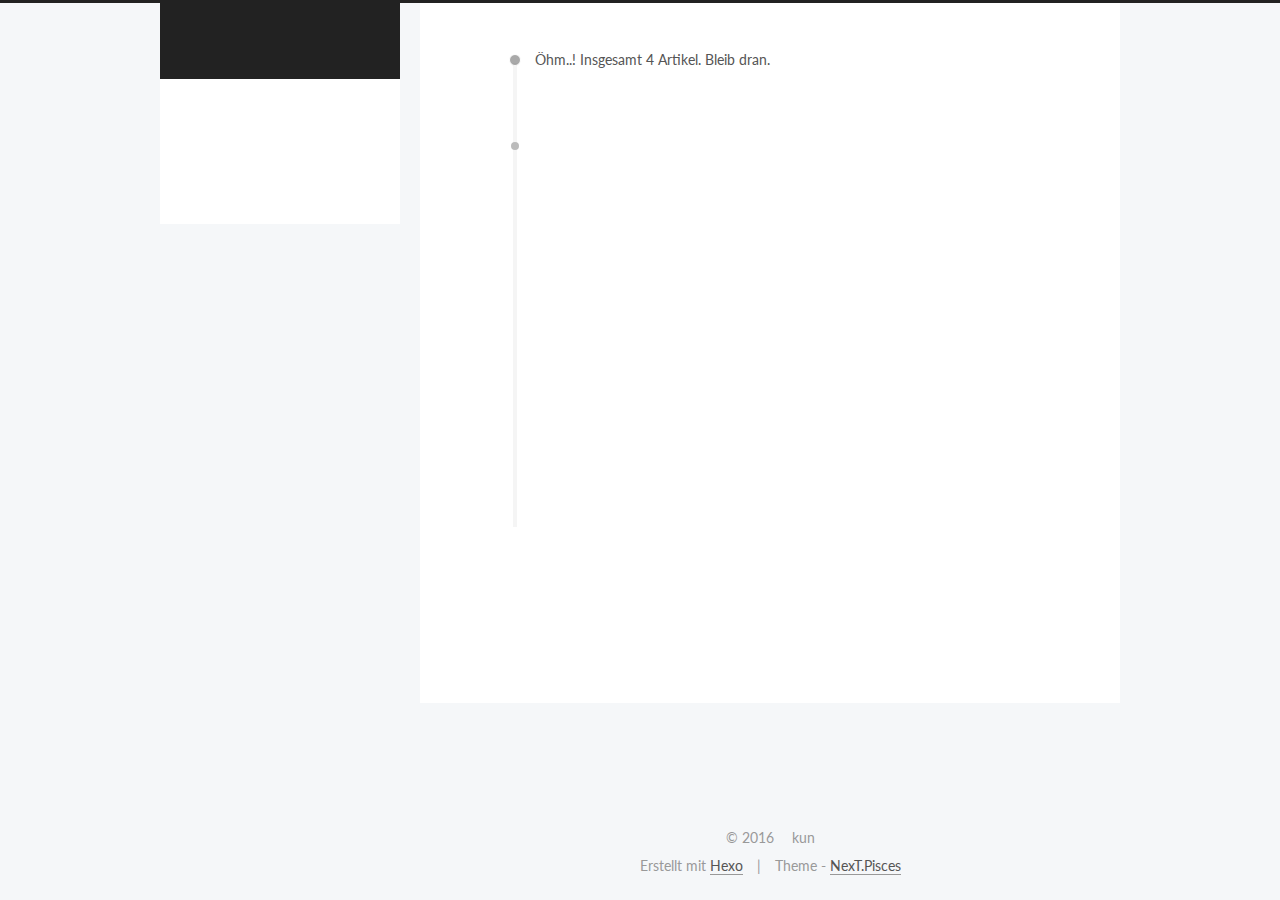
==== commit f0771116: "Site updated: 2016-11-14 19:47:13" ====
--- a/archives/index.html
+++ b/archives/index.html
@@ -123,7 +123,7 @@
 
 
 
-  <title> Archive | 几许巍风 </title>
+  <title> Archiv | 几许巍风 </title>
 </head>
 
 <body itemscope itemtype="http://schema.org/WebPage" lang="">
@@ -181,7 +181,7 @@
             
               <i class="menu-item-icon fa fa-fw fa-home"></i> <br />
             
-            Home
+            Startseite
           </a>
         </li>
       
@@ -191,7 +191,7 @@
             
               <i class="menu-item-icon fa fa-fw fa-archive"></i> <br />
             
-            Archives
+            Archiv
           </a>
         </li>
       
@@ -233,7 +233,7 @@
       
         
       
-      Um..! 2 posts in total. Keep on posting.
+      Öhm..! Insgesamt 4 Artikel. Bleib dran.
     </span>
 
     
@@ -247,6 +247,43 @@
         <div class="collection-title">
           <h2 class="archive-year motion-element" id="archive-year-2016">2016</h2>
         </div>
+      
+      
+
+      
+
+  <article class="post post-type-normal" itemscope itemtype="http://schema.org/Article">
+    <header class="post-header">
+
+      <h1 class="post-title">
+        
+            <a class="post-title-link" href="/2016/10/10/ZfNet论文翻译/" itemprop="url">
+              
+                <span itemprop="name">ZfNet论文翻译</span>
+              
+            </a>
+        
+      </h1>
+
+      <div class="post-meta">
+        <time class="post-time" itemprop="dateCreated"
+              datetime="2016-10-10T21:31:01+08:00"
+              content="2016-10-10" >
+          10-10
+        </time>
+      </div>
+
+    </header>
+  </article>
+
+
+
+    
+
+      
+      
+      
+
       
       
 
@@ -307,6 +344,43 @@
               datetime="2016-07-24T19:42:06+08:00"
               content="2016-07-24" >
           07-24
+        </time>
+      </div>
+
+    </header>
+  </article>
+
+
+
+    
+
+      
+      
+      
+
+      
+      
+
+      
+
+  <article class="post post-type-normal" itemscope itemtype="http://schema.org/Article">
+    <header class="post-header">
+
+      <h1 class="post-title">
+        
+            <a class="post-title-link" href="/2016/07/21/Hello-Blog/" itemprop="url">
+              
+                <span itemprop="name">Hello world</span>
+              
+            </a>
+        
+      </h1>
+
+      <div class="post-meta">
+        <time class="post-time" itemprop="dateCreated"
+              datetime="2016-07-21T01:42:12+08:00"
+              content="2016-07-21" >
+          07-21
         </time>
       </div>
 
@@ -359,8 +433,8 @@
         <nav class="site-state motion-element">
           <div class="site-state-item site-state-posts">
             <a href="/archives">
-              <span class="site-state-item-count">2</span>
-              <span class="site-state-item-name">posts</span>
+              <span class="site-state-item-count">4</span>
+              <span class="site-state-item-name">Artikel</span>
             </a>
           </div>
 
@@ -411,7 +485,7 @@
 
 
 <div class="powered-by">
-  Powered by <a class="theme-link" href="https://hexo.io">Hexo</a>
+  Erstellt mit  <a class="theme-link" href="https://hexo.io">Hexo</a>
 </div>
 
 <div class="theme-info">
--- a/css/main.css
+++ b/css/main.css
@@ -1679,7 +1679,7 @@
   width: 4px;
   height: 4px;
   border-radius: 50%;
-  background: #262513;
+  background: #ecff62;
 }
 .links-of-blogroll {
   font-size: 13px;
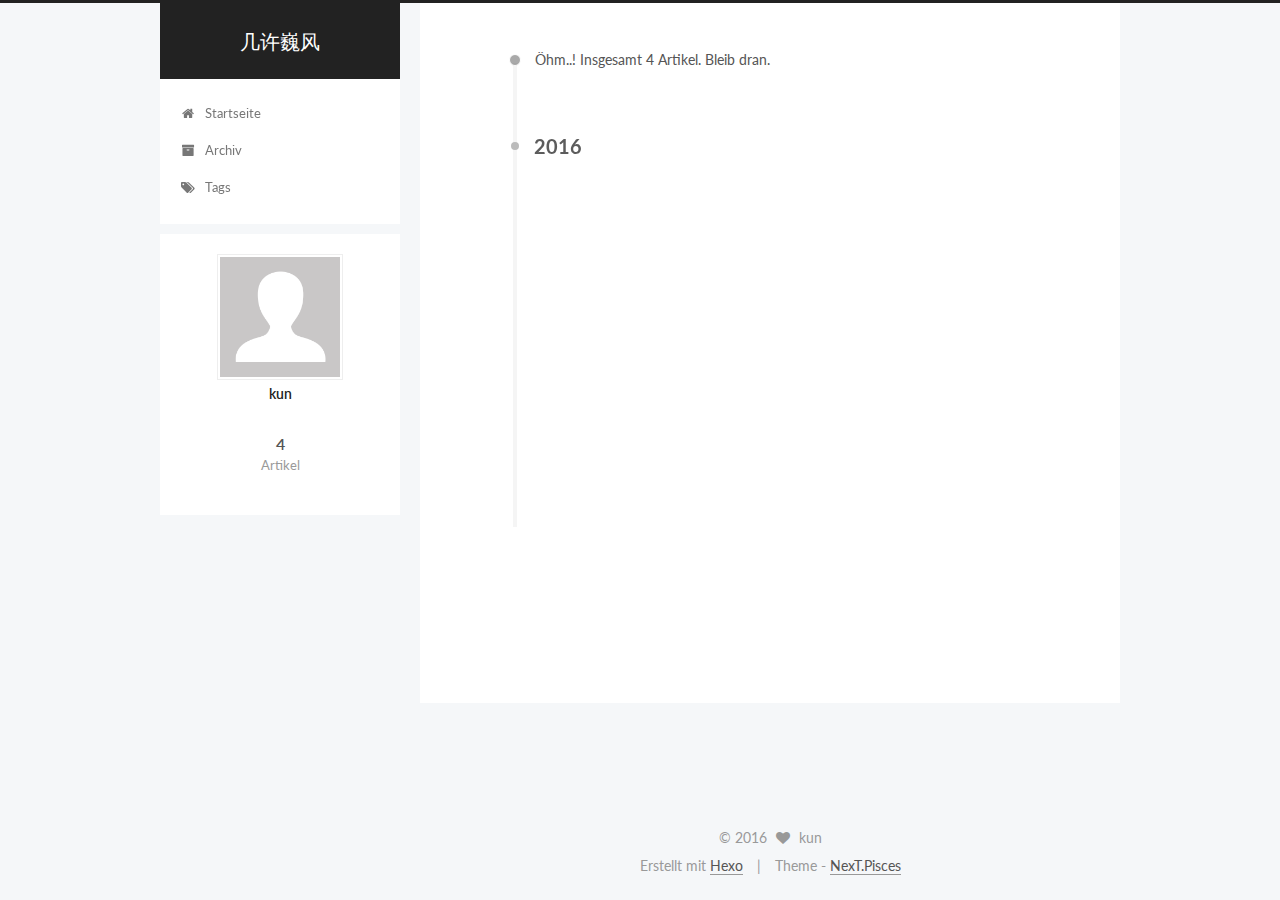
==== commit 996c1e04: "Site updated: 2016-11-14 20:02:37" ====
--- a/archives/index.html
+++ b/archives/index.html
@@ -29,7 +29,7 @@
 
   
   
-  <link href="/vendors/fancybox/source/jquery.fancybox.css?v=2.1.5" rel="stylesheet" type="text/css" />
+  <link href="/lib/fancybox/source/jquery.fancybox.css?v=2.1.5" rel="stylesheet" type="text/css" />
 
 
 
@@ -63,7 +63,7 @@
 
 
 
-<link href="/vendors/font-awesome/css/font-awesome.min.css?v=4.6.2" rel="stylesheet" type="text/css" />
+<link href="/lib/font-awesome/css/font-awesome.min.css?v=4.6.2" rel="stylesheet" type="text/css" />
 
 <link href="/css/main.css?v=5.1.0" rel="stylesheet" type="text/css" />
 
@@ -528,22 +528,22 @@
 
 
   
-  <script type="text/javascript" src="/vendors/jquery/index.js?v=2.1.3"></script>
-
-  
-  <script type="text/javascript" src="/vendors/fastclick/lib/fastclick.min.js?v=1.0.6"></script>
-
-  
-  <script type="text/javascript" src="/vendors/jquery_lazyload/jquery.lazyload.js?v=1.9.7"></script>
-
-  
-  <script type="text/javascript" src="/vendors/velocity/velocity.min.js?v=1.2.1"></script>
-
-  
-  <script type="text/javascript" src="/vendors/velocity/velocity.ui.min.js?v=1.2.1"></script>
-
-  
-  <script type="text/javascript" src="/vendors/fancybox/source/jquery.fancybox.pack.js?v=2.1.5"></script>
+  <script type="text/javascript" src="/lib/jquery/index.js?v=2.1.3"></script>
+
+  
+  <script type="text/javascript" src="/lib/fastclick/lib/fastclick.min.js?v=1.0.6"></script>
+
+  
+  <script type="text/javascript" src="/lib/jquery_lazyload/jquery.lazyload.js?v=1.9.7"></script>
+
+  
+  <script type="text/javascript" src="/lib/velocity/velocity.min.js?v=1.2.1"></script>
+
+  
+  <script type="text/javascript" src="/lib/velocity/velocity.ui.min.js?v=1.2.1"></script>
+
+  
+  <script type="text/javascript" src="/lib/fancybox/source/jquery.fancybox.pack.js?v=2.1.5"></script>
 
 
   
--- a/css/main.css
+++ b/css/main.css
@@ -1679,7 +1679,7 @@
   width: 4px;
   height: 4px;
   border-radius: 50%;
-  background: #ecff62;
+  background: #ffffc3;
 }
 .links-of-blogroll {
   font-size: 13px;
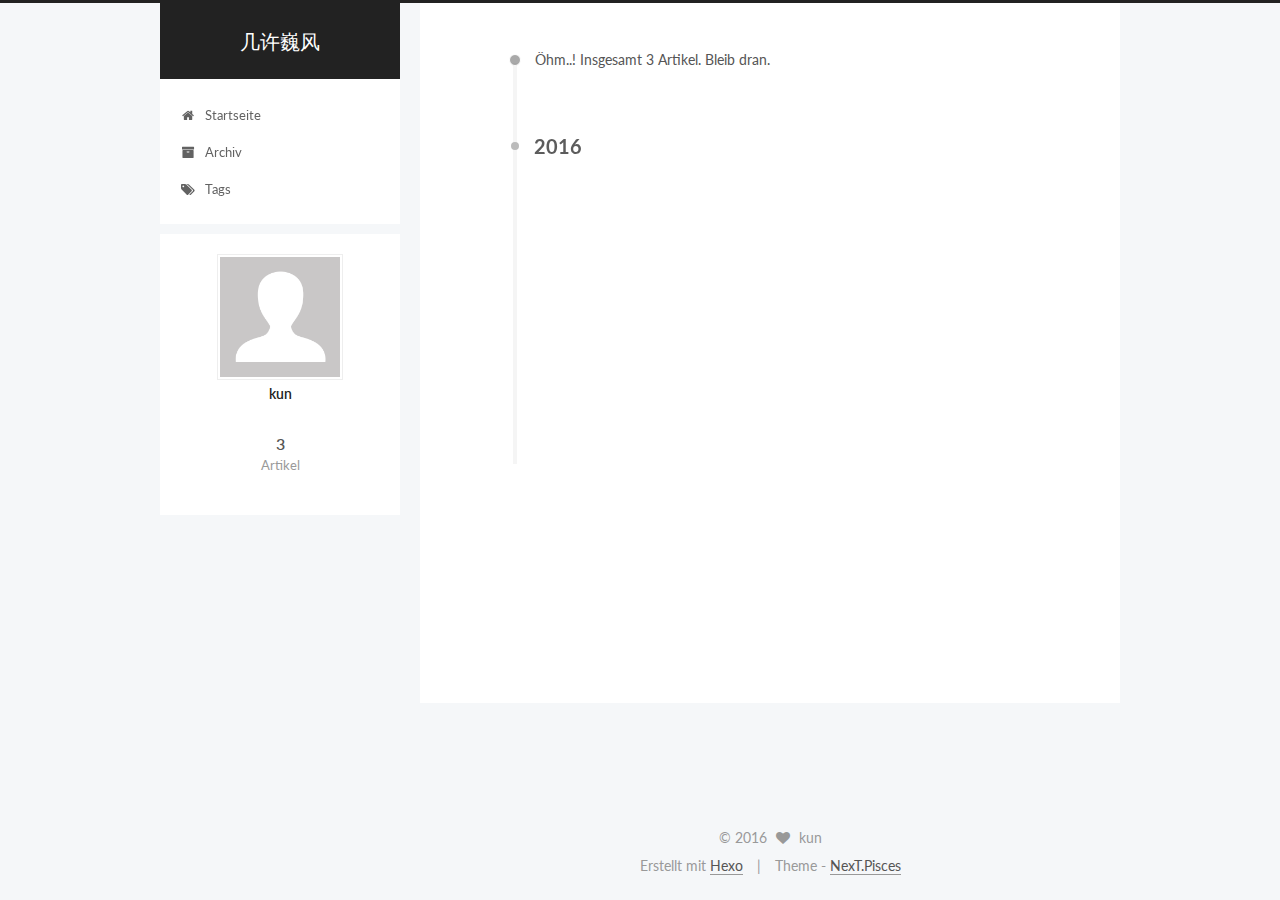
==== commit c4dc8fa3: "Site updated: 2016-11-14 20:05:08" ====
--- a/archives/index.html
+++ b/archives/index.html
@@ -233,7 +233,7 @@
       
         
       
-      Öhm..! Insgesamt 4 Artikel. Bleib dran.
+      Öhm..! Insgesamt 3 Artikel. Bleib dran.
     </span>
 
     
@@ -247,43 +247,6 @@
         <div class="collection-title">
           <h2 class="archive-year motion-element" id="archive-year-2016">2016</h2>
         </div>
-      
-      
-
-      
-
-  <article class="post post-type-normal" itemscope itemtype="http://schema.org/Article">
-    <header class="post-header">
-
-      <h1 class="post-title">
-        
-            <a class="post-title-link" href="/2016/10/10/ZfNet论文翻译/" itemprop="url">
-              
-                <span itemprop="name">ZfNet论文翻译</span>
-              
-            </a>
-        
-      </h1>
-
-      <div class="post-meta">
-        <time class="post-time" itemprop="dateCreated"
-              datetime="2016-10-10T21:31:01+08:00"
-              content="2016-10-10" >
-          10-10
-        </time>
-      </div>
-
-    </header>
-  </article>
-
-
-
-    
-
-      
-      
-      
-
       
       
 
@@ -433,7 +396,7 @@
         <nav class="site-state motion-element">
           <div class="site-state-item site-state-posts">
             <a href="/archives">
-              <span class="site-state-item-count">4</span>
+              <span class="site-state-item-count">3</span>
               <span class="site-state-item-name">Artikel</span>
             </a>
           </div>
--- a/css/main.css
+++ b/css/main.css
@@ -1679,7 +1679,7 @@
   width: 4px;
   height: 4px;
   border-radius: 50%;
-  background: #ffffc3;
+  background: #ade02d;
 }
 .links-of-blogroll {
   font-size: 13px;
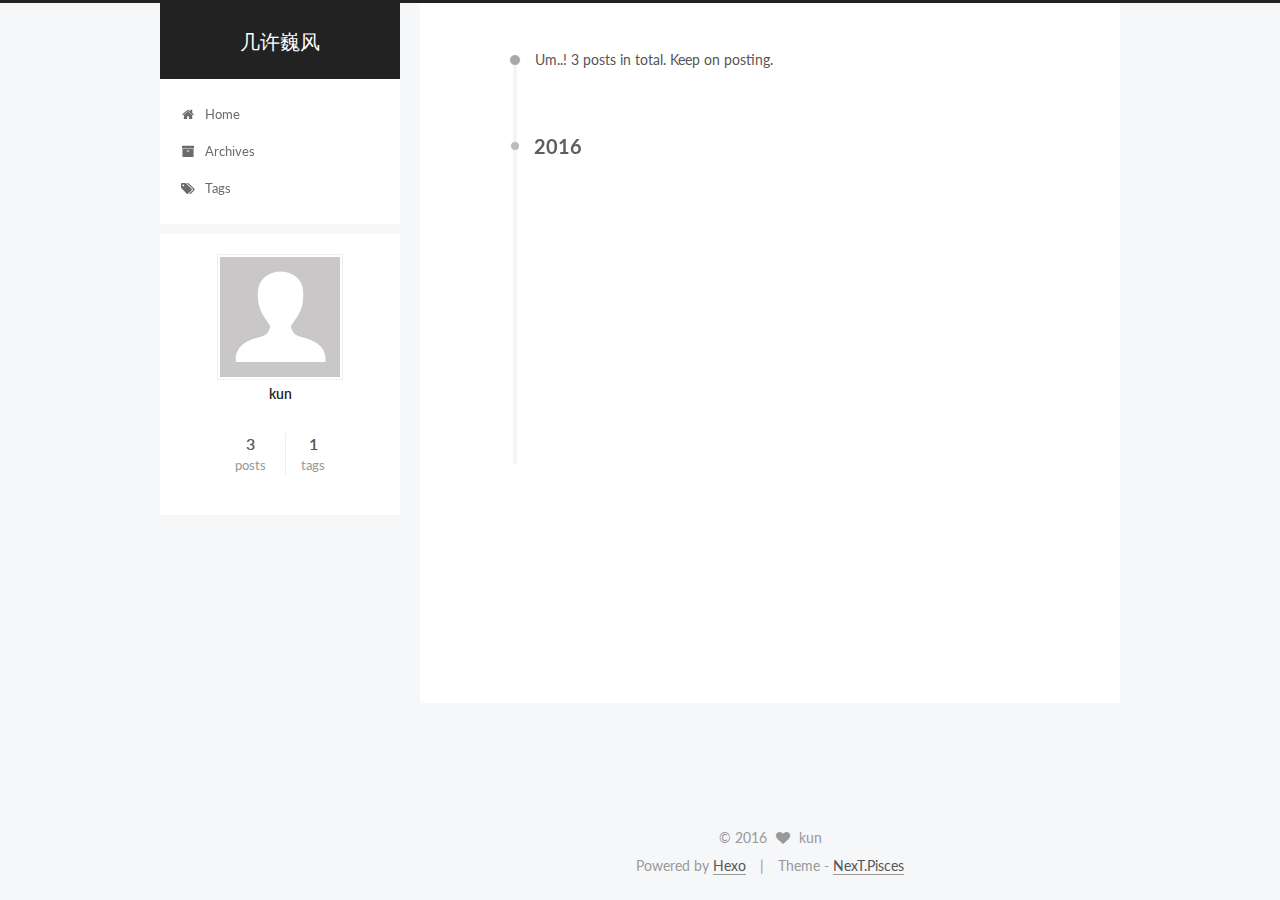
==== commit 30089b2b: "Site updated: 2016-11-15 16:57:17" ====
--- a/archives/index.html
+++ b/archives/index.html
@@ -123,7 +123,7 @@
 
 
 
-  <title> Archiv | 几许巍风 </title>
+  <title> Archive | 几许巍风 </title>
 </head>
 
 <body itemscope itemtype="http://schema.org/WebPage" lang="">
@@ -181,7 +181,7 @@
             
               <i class="menu-item-icon fa fa-fw fa-home"></i> <br />
             
-            Startseite
+            Home
           </a>
         </li>
       
@@ -191,7 +191,7 @@
             
               <i class="menu-item-icon fa fa-fw fa-archive"></i> <br />
             
-            Archiv
+            Archives
           </a>
         </li>
       
@@ -233,7 +233,7 @@
       
         
       
-      Öhm..! Insgesamt 3 Artikel. Bleib dran.
+      Um..! 3 posts in total. Keep on posting.
     </span>
 
     
@@ -397,12 +397,19 @@
           <div class="site-state-item site-state-posts">
             <a href="/archives">
               <span class="site-state-item-count">3</span>
-              <span class="site-state-item-name">Artikel</span>
+              <span class="site-state-item-name">posts</span>
             </a>
           </div>
 
           
 
+          
+            <div class="site-state-item site-state-tags">
+              <a href="/tags">
+                <span class="site-state-item-count">1</span>
+                <span class="site-state-item-name">tags</span>
+              </a>
+            </div>
           
 
         </nav>
@@ -448,7 +455,7 @@
 
 
 <div class="powered-by">
-  Erstellt mit  <a class="theme-link" href="https://hexo.io">Hexo</a>
+  Powered by <a class="theme-link" href="https://hexo.io">Hexo</a>
 </div>
 
 <div class="theme-info">
--- a/css/main.css
+++ b/css/main.css
@@ -1679,7 +1679,7 @@
   width: 4px;
   height: 4px;
   border-radius: 50%;
-  background: #ade02d;
+  background: #ffffd2;
 }
 .links-of-blogroll {
   font-size: 13px;
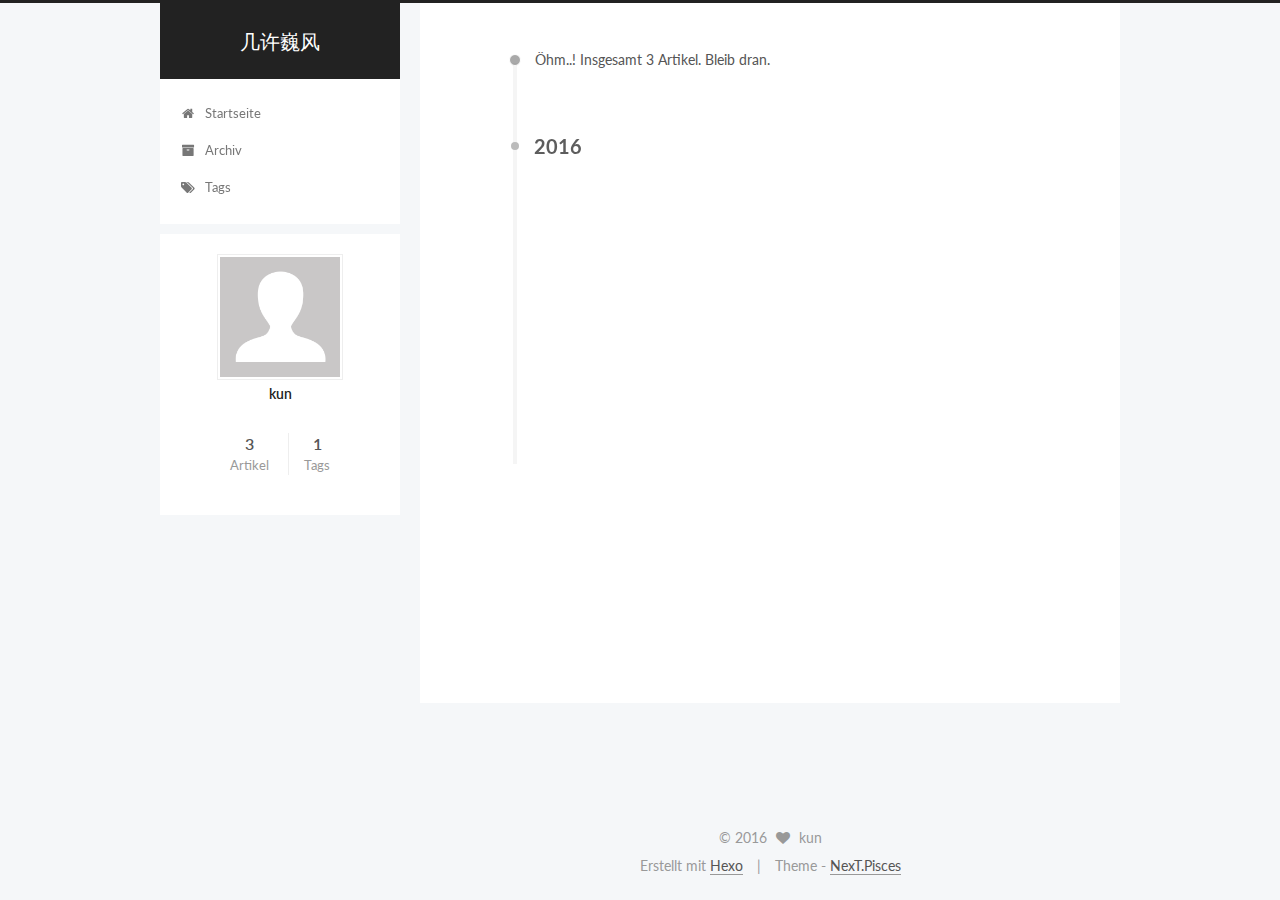
==== commit 2bcd1dc8: "Site updated: 2016-11-15 17:01:56" ====
--- a/archives/index.html
+++ b/archives/index.html
@@ -123,7 +123,7 @@
 
 
 
-  <title> Archive | 几许巍风 </title>
+  <title> Archiv | 几许巍风 </title>
 </head>
 
 <body itemscope itemtype="http://schema.org/WebPage" lang="">
@@ -181,7 +181,7 @@
             
               <i class="menu-item-icon fa fa-fw fa-home"></i> <br />
             
-            Home
+            Startseite
           </a>
         </li>
       
@@ -191,7 +191,7 @@
             
               <i class="menu-item-icon fa fa-fw fa-archive"></i> <br />
             
-            Archives
+            Archiv
           </a>
         </li>
       
@@ -233,7 +233,7 @@
       
         
       
-      Um..! 3 posts in total. Keep on posting.
+      Öhm..! Insgesamt 3 Artikel. Bleib dran.
     </span>
 
     
@@ -397,7 +397,7 @@
           <div class="site-state-item site-state-posts">
             <a href="/archives">
               <span class="site-state-item-count">3</span>
-              <span class="site-state-item-name">posts</span>
+              <span class="site-state-item-name">Artikel</span>
             </a>
           </div>
 
@@ -407,7 +407,7 @@
             <div class="site-state-item site-state-tags">
               <a href="/tags">
                 <span class="site-state-item-count">1</span>
-                <span class="site-state-item-name">tags</span>
+                <span class="site-state-item-name">Tags</span>
               </a>
             </div>
           
@@ -455,7 +455,7 @@
 
 
 <div class="powered-by">
-  Powered by <a class="theme-link" href="https://hexo.io">Hexo</a>
+  Erstellt mit  <a class="theme-link" href="https://hexo.io">Hexo</a>
 </div>
 
 <div class="theme-info">
--- a/css/main.css
+++ b/css/main.css
@@ -1679,7 +1679,7 @@
   width: 4px;
   height: 4px;
   border-radius: 50%;
-  background: #ffffd2;
+  background: #ffc6aa;
 }
 .links-of-blogroll {
   font-size: 13px;
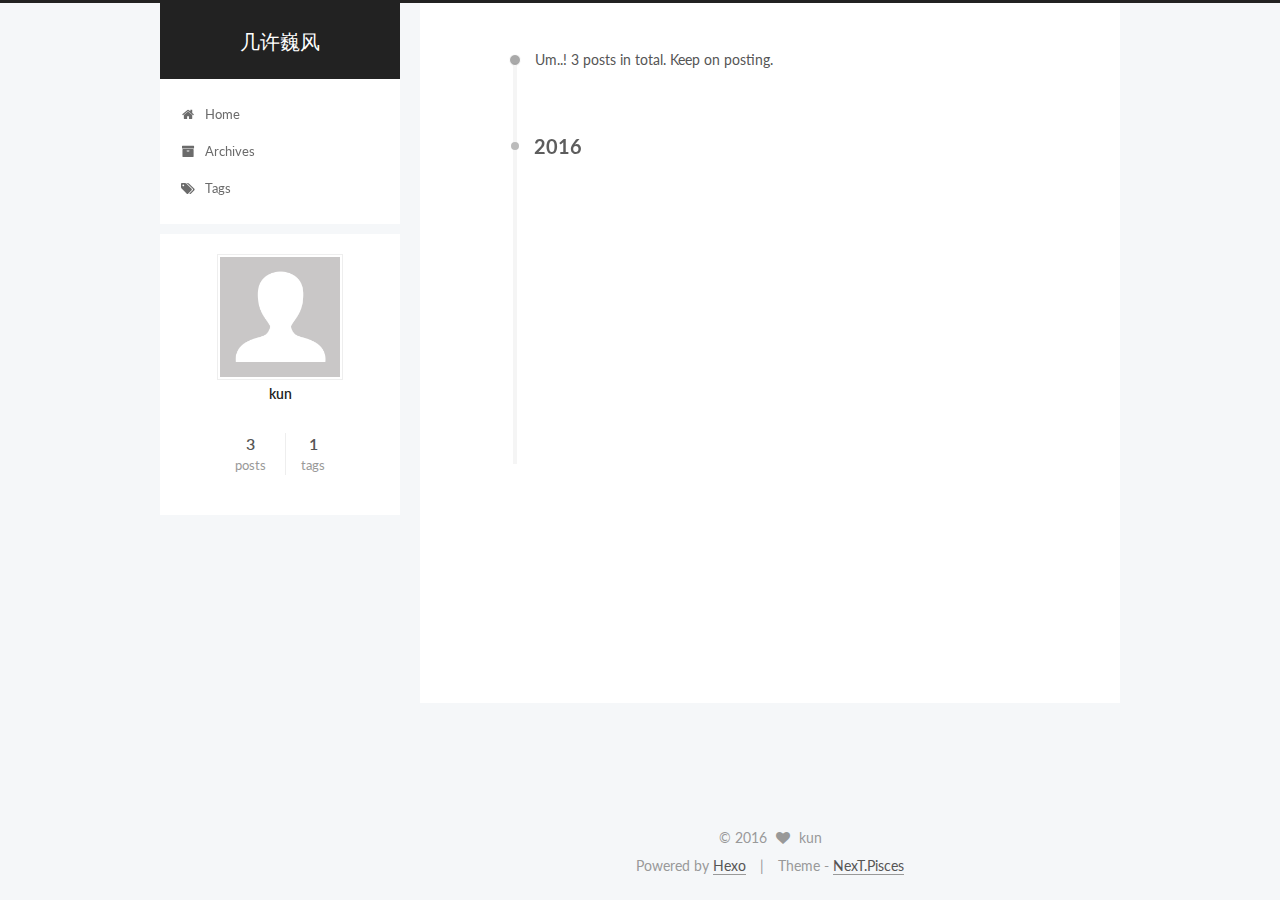
==== commit 77f983ec: "Site updated: 2016-11-15 18:23:07" ====
--- a/archives/index.html
+++ b/archives/index.html
@@ -123,7 +123,7 @@
 
 
 
-  <title> Archiv | 几许巍风 </title>
+  <title> Archive | 几许巍风 </title>
 </head>
 
 <body itemscope itemtype="http://schema.org/WebPage" lang="">
@@ -181,7 +181,7 @@
             
               <i class="menu-item-icon fa fa-fw fa-home"></i> <br />
             
-            Startseite
+            Home
           </a>
         </li>
       
@@ -191,7 +191,7 @@
             
               <i class="menu-item-icon fa fa-fw fa-archive"></i> <br />
             
-            Archiv
+            Archives
           </a>
         </li>
       
@@ -233,7 +233,7 @@
       
         
       
-      Öhm..! Insgesamt 3 Artikel. Bleib dran.
+      Um..! 3 posts in total. Keep on posting.
     </span>
 
     
@@ -397,7 +397,7 @@
           <div class="site-state-item site-state-posts">
             <a href="/archives">
               <span class="site-state-item-count">3</span>
-              <span class="site-state-item-name">Artikel</span>
+              <span class="site-state-item-name">posts</span>
             </a>
           </div>
 
@@ -407,7 +407,7 @@
             <div class="site-state-item site-state-tags">
               <a href="/tags">
                 <span class="site-state-item-count">1</span>
-                <span class="site-state-item-name">Tags</span>
+                <span class="site-state-item-name">tags</span>
               </a>
             </div>
           
@@ -455,7 +455,7 @@
 
 
 <div class="powered-by">
-  Erstellt mit  <a class="theme-link" href="https://hexo.io">Hexo</a>
+  Powered by <a class="theme-link" href="https://hexo.io">Hexo</a>
 </div>
 
 <div class="theme-info">
--- a/css/main.css
+++ b/css/main.css
@@ -1679,7 +1679,7 @@
   width: 4px;
   height: 4px;
   border-radius: 50%;
-  background: #ffc6aa;
+  background: #ff6a4f;
 }
 .links-of-blogroll {
   font-size: 13px;
